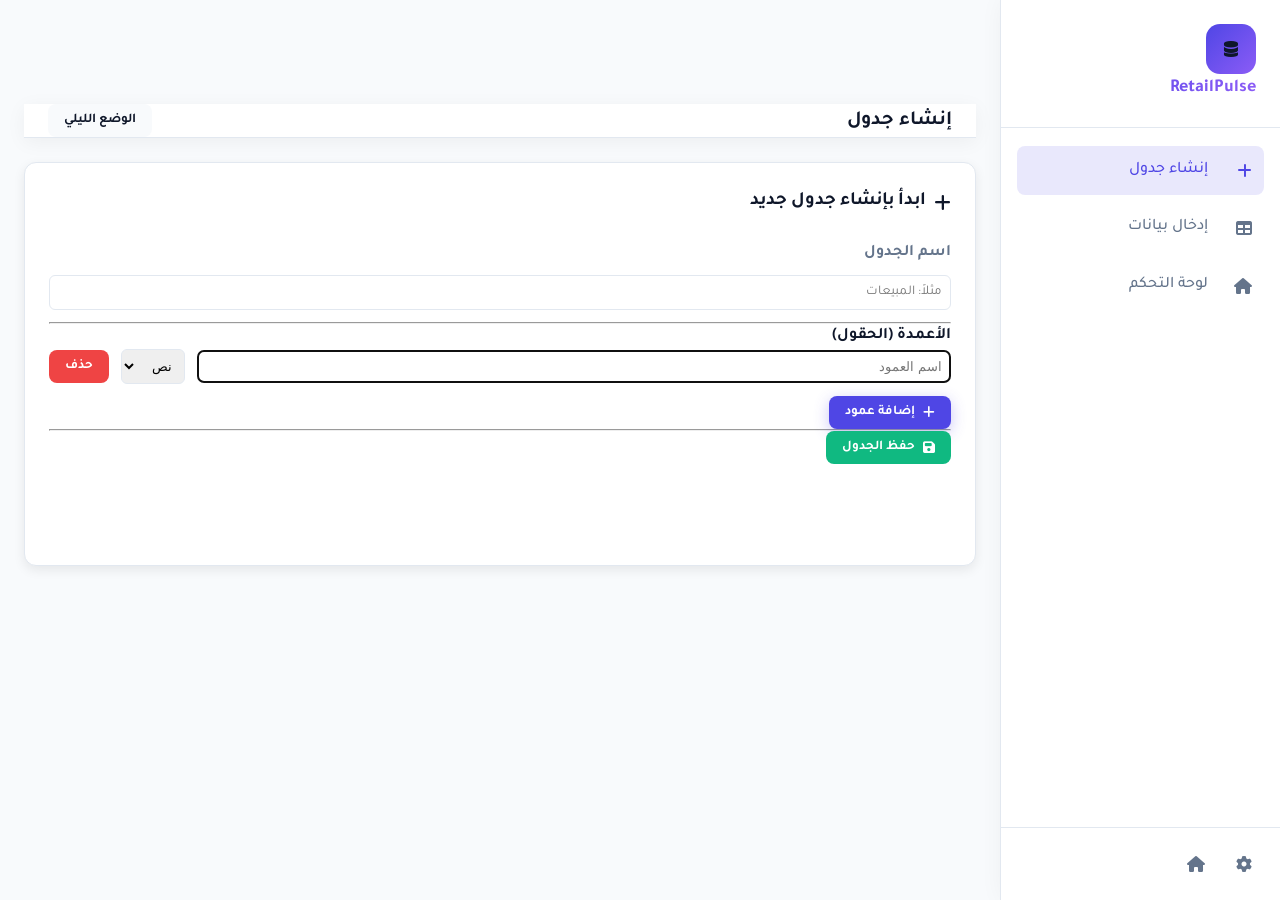
==== db.html @ 00a9494a "Load database page styles after shared theme styles" ====
<!DOCTYPE html>
<html lang="ar" dir="rtl">
<head>
  <meta charset="UTF-8">
  <meta name="viewport" content="width=device-width, initial-scale=1.0">
  <title>قاعدة بيانات RetailPulse</title>

  <!-- Google Fonts -->
  <link rel="preconnect" href="https://fonts.googleapis.com">
  <link rel="preconnect" href="https://fonts.gstatic.com" crossorigin>
  <link href="https://fonts.googleapis.com/css2?family=Tajawal:wght@300;500;700&display=swap" rel="stylesheet">

  <!-- FontAwesome -->
  <link rel="stylesheet" href="https://cdnjs.cloudflare.com/ajax/libs/font-awesome/6.5.1/css/all.min.css">

  <!-- CSS -->
  <link rel="stylesheet" href="style.css">
  <link rel="stylesheet" href="db.css">
</head>
<body class="light-mode">

  <!-- Sidebar -->
  <aside class="sidebar">
    <div class="sidebar-header">
      <div class="brand-logo"><i class="fas fa-database"></i></div>
      <h1 class="brand-title">RetailPulse</h1>
    </div>

    <nav class="sidebar-nav">
      <ul class="nav-list">
        <li class="nav-item active"><a href="#create-table" class="nav-link" data-target="create-table"><i class="fas fa-plus"></i> إنشاء جدول</a></li>
        <li class="nav-item"><a href="#manage-data" class="nav-link" data-target="manage-data"><i class="fas fa-table"></i> إدخال بيانات</a></li>
        <li class="nav-item"><a href="index.html" class="nav-link"><i class="fas fa-home"></i> لوحة التحكم</a></li>
      </ul>
    </nav>

    <div class="sidebar-footer">
      <div class="quick-links">
        <a href="#" class="quick-link" title="الإعدادات"><i class="fas fa-cog"></i></a>
        <a href="index.html" class="quick-link" title="عودة للوحة التحكم"><i class="fas fa-home"></i></a>
      </div>
    </div>
  </aside>

  <!-- Main Content -->
  <main class="main-content">

    <header class="top-header">
      <div class="header-left"><h2 class="page-title" id="pageTitle">إنشاء جدول</h2></div>
      <button type="button" id="dbThemeToggle" class="btn btn-secondary" aria-pressed="false">الوضع الليلي</button>
    </header>

    <div class="content-container">

      <!-- 1. إنشاء جدول -->
      <section id="create-table" class="active-section">
        <div class="card">
          <div class="card-header"><h3><i class="fas fa-plus"></i> ابدأ بإنشاء جدول جديد</h3></div>
          <div class="card-body">

            <div class="form-group">
              <label for="newTableName">اسم الجدول</label>
              <input type="text" id="newTableName" placeholder="مثلاً: المبيعات" required>
            </div>

            <hr>

            <h4>الأعمدة (الحقول)</h4>
            <div id="columnsContainer"></div>
            <button class="btn btn-primary add-column" id="addColumnBtn"><i class="fas fa-plus"></i> إضافة عمود</button>

            <hr>

            <button class="btn btn-success" id="saveTableBtn"><i class="fas fa-save"></i> حفظ الجدول</button>
          </div>
        </div>
      </section>

      <!-- 2. إدخال بيانات -->
      <section id="manage-data" class="hidden-section">
        <div class="card">
          <div class="card-header"><h3>إدخال بيانات في جدولك</h3></div>
          <div class="card-body">

            <div class="form-group">
              <label for="selectTable">اختر الجدول</label>
              <select id="selectTable"></select>
            </div>

            <div id="dataTableContainer" class="table-responsive"></div>
            <button class="btn btn-primary" id="addRowBtn"><i class="fas fa-plus"></i> إضافة صف</button>
          </div>
        </div>
      </section>

    </div>
  </main>

  <!-- Toast -->
  <div class="toast-container" id="toastContainer"></div>

  <!-- JS -->
  <script src="db.js"></script>
  <script src="builder.js"></script>
</body>
</html>
---- style.css ----
/* =========================================
   RETAILPULSE - GLOBAL STYLES
   Modern, Responsive, RTL-Optimized Design
   ========================================= */

/* CSS Variables for Dark/Light Theme */
:root {
    /* Light Theme Colors */
    --primary-color: #4F46E5;       /* Professional Blue */
    --success-color: #10B981;       /* Growth Green */
    --warning-color: #F59E0B;       /* Highlight Orange */
    --error-color: #EF4444;
    
    --bg-body-light: #F8FAFC;
    --header-bg-light: #FFFFFF;
    --sidebar-bg-light: #FFFFFF;
    --card-bg-light: #FFFFFF;
    --text-primary-light: #0F172A;
    --text-secondary-light: #64748B;
    --border-light: #E2E8F0;
    
    /* Dark Theme Colors */
    --bg-body-dark: #0F172A;
    --header-bg-dark: #1E293B;
    --sidebar-bg-dark: #1E293B;
    --card-bg-dark: #1E293B;
    --text-primary-dark: #F8FAFC;
    --text-secondary-dark: #94A3B8;
    --border-dark: #334155;
    
    /* Transitions */
    --transition-fast: 0.2s ease-in-out;
    --transition-normal: 0.3s ease-in-out;
}

/* Apply Dark Theme Classes */
body.dark-mode {
    --bg-body-light: var(--bg-body-dark);
    --header-bg-light: var(--header-bg-dark);
    --sidebar-bg-light: var(--sidebar-bg-dark);
    --card-bg-light: var(--card-bg-dark);
    --text-primary-light: var(--text-primary-dark);
    --text-secondary-light: var(--text-secondary-dark);
    --border-light: var(--border-dark);
}

/* =========================================
   GENERAL TYPOGRAPHY & RESET
   ========================================= */
* {
    margin: 0;
    padding: 0;
    box-sizing: border-box;
}

html {
    font-size: 16px;
}

body {
    font-family: 'Tajawal', -apple-system, BlinkMacSystemFont, 'Segoe UI', Tahoma, Geneva, Verdana, sans-serif;
    background-color: var(--bg-body-light);
    color: var(--text-primary-light);
    line-height: 1.6;
    transition: background-color var(--transition-fast), color var(--transition-normal);
    overflow-x: hidden;
    -webkit-font-smoothing: antialiased;
}

html[dir="rtl"] {
    direction: rtl;
    text-align: right;
}

/* =========================================
   LAYOUT STRUCTURE
   ========================================= */
body {
    display: grid;
    grid-template-columns: 280px 1fr;
    grid-template-rows: 80px 1fr;
    grid-template-areas: 
        "sidebar header"
        "sidebar content";
}

/* =========================================
   SIDEBAR NAVIGATION (RIGHT SIDE - RTL)
   ========================================= */
.sidebar {
    grid-area: sidebar;
    background-color: var(--sidebar-bg-light);
    border-left: 1px solid var(--border-light);
    display: flex;
    flex-direction: column;
    height: 100vh;
    position: sticky;
    top: 0;
    z-index: 100;
    box-shadow: 4px 0 25px rgba(0, 0, 0, 0.06);
    transition: all var(--transition-normal);
}

.sidebar-header {
    padding: 24px 20px;
    border-bottom: 1px solid var(--border-light);
}

.brand-logo {
    width: 50px;
    height: 50px;
    background: linear-gradient(135deg, var(--primary-color), #8B5CF6);
    border-radius: 14px;
    display: flex;
    align-items: center;
    justify-content: center;
    margin-left: auto; /* Move icon to left side of header (right in RTL) */
}

.brand-logo .brand-icon {
    color: white;
    font-size: 24px;
}

.brand-title {
    font-size: 18px;
    font-weight: 700;
    margin-left: 16px; /* Space after icon in RTL */
    background: linear-gradient(90deg, var(--primary-color), #8B5CF6);
    -webkit-background-clip: text;
    -webkit-text-fill-color: transparent;
    background-clip: text;
}

/* Navigation Menu */
.sidebar-nav {
    flex: 1;
    padding: 16px 12px;
}

.nav-list {
    list-style: none;
    display: flex;
    flex-direction: column;
    gap: 4px;
}

.nav-item {
    margin: 2px 0;
}

.nav-link {
    display: flex;
    align-items: center;
    padding: 14px 16px;
    color: var(--text-secondary-light);
    text-decoration: none;
    border-radius: 12px;
    transition: all var(--transition-fast);
    font-weight: 500;
    justify-content: flex-start; /* Align icon on right */
}

.nav-link:hover {
    background-color: rgba(79, 70, 229, 0.08);
    color: var(--primary-color);
}

.nav-item.active .nav-link {
    background-color: rgba(79, 70, 229, 0.12);
    color: var(--primary-color);
}

.nav-link i {
    width: 24px;
    font-size: 16px;
    margin-left: 12px; /* Space between icon and text */
}

/* Sidebar Footer with Quick Links */
.sidebar-footer {
    padding: 16px;
    border-top: 1px solid var(--border-light);
}

.quick-links {
    display: flex;
    gap: 8px;
    justify-content: flex-start;
}

.quick-link {
    width: 40px;
    height: 40px;
    border-radius: 10px;
    background-color: var(--bg-body-light);
    color: var(--text-secondary-light);
    text-decoration: none;
    display: flex;
    align-items: center;
    justify-content: center;
    transition: all var(--transition-fast);
}

.quick-link:hover {
    background-color: rgba(79, 70, 229, 0.1);
    color: var(--primary-color);
    transform: translateY(-3px);
}

/* =========================================
   TOP HEADER
   ========================================= */
.top-header {
    grid-area: header;
    background-color: var(--header-bg-light);
    padding: 0 24px;
    display: flex;
    align-items: center;
    justify-content: space-between;
    border-bottom: 1px solid var(--border-light);
    position: sticky;
    top: 0;
    z-index: 99;
    box-shadow: 0 4px 20px rgba(0, 0, 0, 0.05);
}

.header-left {
    display: flex;
    align-items: center;
    gap: 16px;
}

.back-button {
    width: 40px;
    height: 40px;
    border-radius: 12px;
    background-color: var(--bg-body-light);
    color: var(--text-secondary-light);
    border: none;
    display: flex;
    align-items: center;
    justify-content: center;
    cursor: pointer;
    transition: all var(--transition-fast);
}

.back-button:hover {
    background-color: rgba(79, 70, 229, 0.1);
    color: var(--primary-color);
    transform: translateX(-4px); /* Move left in RTL */
}

.page-title {
    font-size: 20px;
    font-weight: 700;
    color: var(--text-primary-light);
}

.header-actions {
    display: flex;
    align-items: center;
    gap: 12px;
}

/* Theme Toggle Button */
.theme-toggle {
    width: 44px;
    height: 44px;
    border-radius: 14px;
    background-color: var(--bg-body-light);
    color: var(--text-secondary-light);
    border: none;
    cursor: pointer;
    display: flex;
    align-items: center;
    justify-content: center;
    transition: all var(--transition-fast);
}

.theme-toggle:hover {
    background-color: rgba(79, 70, 229, 0.1);
    color: var(--primary-color);
    transform: scale(1.05);
}

/* Upload Data Button */
.btn {
    display: inline-flex;
    align-items: center;
    gap: 8px;
    padding: 10px 20px;
    border-radius: 12px;
    font-weight: 600;
    font-family: inherit;
    cursor: pointer;
    border: none;
    transition: all var(--transition-fast);
    text-decoration: none;
}

.btn-primary {
    background-color: var(--primary-color);
    color: white;
    box-shadow: 0 4px 15px rgba(79, 70, 229, 0.3);
}

.btn-primary:hover {
    background-color: #4338CA;
    transform: translateY(-2px);
    box-shadow: 0 6px 20px rgba(79, 70, 229, 0.4);
}

.btn-secondary {
    background-color: var(--bg-body-light);
    color: var(--text-primary-light);
    border: 1px solid var(--border-light);
}

.btn-secondary:hover {
    background-color: rgba(79, 70, 229, 0.08);
}

/* User Profile Dropdown */
.user-profile {
    display: flex;
    align-items: center;
    gap: 12px;
    padding: 8px 14px;
    border-radius: 50px;
    cursor: pointer;
    transition: background-color var(--transition-fast);
}

.user-profile:hover {
    background-color: var(--bg-body-light);
}

.user-avatar {
    width: 36px;
    height: 36px;
    border-radius: 50%;
    border: 2px solid white;
    transition: transform var(--transition-fast);
}

.user-profile:hover .user-avatar {
    transform: scale(1.1);
}

.user-name {
    font-size: 14px;
    font-weight: 600;
}

/* =========================================
   MAIN CONTENT AREA (CENTER)
   ========================================= */
.main-content {
    grid-area: content;
    padding: 24px;
    overflow-y: auto;
}

.content-container {
    max-width: 1400px;
    margin: 0 auto;
}

/* Dashboard Section */
.dashboard-section {
    animation: fadeIn 0.5s ease-out;
}

@keyframes fadeIn {
    from {
        opacity: 0;
        transform: translateY(20px);
    }
    to {
        opacity: 1;
        transform: translateY(0);
    }
}

/* =========================================
   KPI CARDS GRID (4 CARDS)
   ========================================= */
.kpi-grid {
    display: grid;
    grid-template-columns: repeat(4, 1fr);
    gap: 24px;
    margin-bottom: 32px;
}

@supports (grid-template-columns: max-content) {
    @media (min-width: 1200px) and (max-width: 1400px) {
        .kpi-grid {
            grid-template-columns: repeat(3, 1fr);
        }
    }
    
    @media (min-width: 992px) and (max-width: 1199px) {
        .kpi-grid {
            grid-template-columns: repeat(2, 1fr);
        }
    }
}

/* KPI Card */
.kpi-card {
    background-color: var(--card-bg-light);
    border-radius: 18px;
    padding: 24px;
    box-shadow: 0 4px 20px rgba(0, 0, 0, 0.05);
    border: 1px solid var(--border-light);
    display: flex;
    align-items: flex-start;
    gap: 16px;
    transition: all var(--transition-normal);
}

.kpi-card:hover {
    transform: translateY(-4px);
    box-shadow: 0 8px 30px rgba(79, 70, 229, 0.15);
    border-color: rgba(79, 70, 229, 0.2);
}

.kpi-icon {
    width: 54px;
    height: 54px;
    border-radius: 14px;
    display: flex;
    align-items: center;
    justify-content: center;
    flex-shrink: 0;
}

.trends-up .kpi-icon {
    background: linear-gradient(135deg, #10B981, #059669);
}

.trends-neutral .kpi-icon {
    background: linear-gradient(135deg, #F59E0B, #D97706);
}

.kpi-icon i {
    color: white;
    font-size: 24px;
}

.kpi-content {
    flex: 1;
}

.kpi-title {
    font-size: 14px;
    font-weight: 600;
    color: var(--text-secondary-light);
    margin-bottom: 8px;
}

.kpi-value {
    font-size: 28px;
    font-weight: 700;
    color: var(--text-primary-light);
    margin-bottom: 12px;
}

.kpi-text-small {
    font-size: 16px !important;
}

/* KPI Trend Badge & Period */
.kpi-trend {
    display: flex;
    align-items: center;
    gap: 8px;
    font-size: 13px;
}

.trend-badge {
    padding: 4px 10px;
    border-radius: 8px;
    font-weight: 600;
    font-size: 12px;
}

.trend-badge.positive {
    background-color: rgba(16, 185, 129, 0.1);
    color: #10B981;
}

.trend-badge.negative {
    background-color: rgba(239, 68, 68, 0.1);
    color: #EF4444;
}

.trend-period {
    color: var(--text-secondary-light);
}

.kpi-sales-info {
    display: flex;
    align-items: center;
    gap: 8px;
    font-size: 13px;
    color: var(--text-secondary-light);
    margin-top: 6px;
}

.sales-icon {
    color: #F59E0B;
}

/* =========================================
   CHARTS SECTION & SMART INSIGHTS
   ========================================= */
.charts-section {
    display: grid;
    grid-template-columns: 2fr 1fr;
    gap: 24px;
    margin-bottom: 32px;
}

@supports (grid-template-columns: max-content) {
    @media (min-width: 992px) and (max-width: 1400px) {
        .charts-section {
            grid-template-columns: repeat(3, 1fr);
        }
    }
    
    .charts-section {
        grid-template-columns: 1fr;
    }
}

/* Card Component */
.card {
    background-color: var(--card-bg-light);
    border-radius: 18px;
    padding: 24px;
    box-shadow: 0 4px 20px rgba(0, 0, 0, 0.05);
    border: 1px solid var(--border-light);
    transition: all var(--transition-normal);
}

.card:hover {
    transform: translateY(-3px);
    box-shadow: 0 8px 25px rgba(79, 70, 229, 0.1);
}

/* Card Header */
.card-header {
    display: flex;
    align-items: center;
    justify-content: space-between;
    margin-bottom: 24px;
}

.card-title {
    font-size: 18px;
    font-weight: 700;
    color: var(--text-primary-light);
    display: flex;
    align-items: center;
    gap: 8px;
}

.chart-controls {
    display: flex;
    gap: 6px;
    background-color: var(--bg-body-light);
    padding: 4px;
    border-radius: 10px;
}

.filter-btn {
    padding: 6px 14px;
    border-radius: 8px;
    font-size: 13px;
    font-weight: 500;
    background-color: transparent;
    color: var(--text-secondary-light);
    border: none;
    cursor: pointer;
    transition: all var(--transition-fast);
}

.filter-btn:hover {
    color: var(--primary-color);
}

.filter-btn.active {
    background-color: var(--primary-color);
    color: white;
}

.card-body {
    position: relative;
    height: 300px; /* Adjust chart height */
}

/* Smart Insights Card */
.smart-insights-card {
    overflow-y: auto;
    max-height: 400px;
}

.insights-header {
    display: flex;
    align-items: center;
    justify-content: space-between;
    margin-bottom: 20px;
}

.glow-icon {
    color: #F59E0B;
    filter: drop-shadow(0 0 10px rgba(245, 158, 11, 0.3));
}

/* Insight Cards */
.insight-card {
    background-color: var(--card-bg-light);
    border-radius: 14px;
    padding: 20px;
    margin-bottom: 16px;
    border: 1px solid var(--border-light);
    display: flex;
    align-items: flex-start;
    gap: 16px;
    transition: all var(--transition-fast);
}

.insight-card:hover {
    border-color: rgba(79, 70, 229, 0.3);
    transform: translateX(-4px); /* Move right in RTL */
}

.insight-icon {
    display: flex;
    align-items: center;
    gap: 8px;
}

.priority-dot {
    width: 10px;
    height: 10px;
    border-radius: 50%;
    position: absolute;
    top: 24px;
    right: 16px; /* RTL positioning */
}

.priority-high .priority-dot {
    background-color: #EF4444;
    box-shadow: 0 0 8px rgba(239, 68, 68, 0.5);
}

.priority-medium .priority-dot {
    background-color: #F59E0B;
    box-shadow: 0 0 8px rgba(245, 158, 11, 0.5);
}

.insight-icon i {
    color: var(--primary-color);
    font-size: 20px;
}

.insight-body {
    flex: 1;
}

.insight-title {
    font-size: 15px;
    font-weight: 600;
    color: var(--text-primary-light);
    margin-bottom: 6px;
}

.insight-description {
    font-size: 14px;
    color: var(--text-secondary-light);
    line-height: 1.5;
}

.insight-actions {
    display: flex;
    gap: 8px;
    margin-top: 8px;
}

.insight-action {
    padding: 6px 14px;
    border-radius: 8px;
    font-size: 13px;
    font-weight: 500;
    text-decoration: none;
    cursor: pointer;
    transition: all var(--transition-fast);
}

.insight-action.btn-secondary {
    background-color: var(--bg-body-light);
    color: var(--text-primary-light);
    border: 1px solid var(--border-light);
}

.insight-action.btn-secondary:hover {
    background-color: rgba(79, 70, 229, 0.1);
}

.insight-action.btn-primary {
    background-color: var(--primary-color);
    color: white;
}

.insight-action.btn-primary:hover {
    background-color: #4338CA;
}

/* =========================================
   UPLOAD MODAL (FILE SELECTOR DIALOG)
   ========================================= */
.modal-overlay {
    position: fixed;
    top: 0;
    left: 0; /* Adjust for RTL */
    width: 100%;
    height: 100%;
    background-color: rgba(0, 0, 0, 0.5);
    display: none;
    align-items: center;
    justify-content: center;
    z-index: 1000;
    backdrop-filter: blur(4px);
    opacity: 0;
    transition: opacity var(--transition-normal);
}

.modal-overlay.active {
    display: flex;
    opacity: 1;
}

.modal-content {
    background-color: var(--card-bg-light);
    border-radius: 20px;
    padding: 32px;
    max-width: 500px;
    width: 90%;
    box-shadow: 0 20px 60px rgba(0, 0, 0, 0.3);
    transform: scale(0.9);
    transition: transform var(--transition-normal);
}

.modal-overlay.active .modal-content {
    transform: scale(1);
}

.modal-header {
    display: flex;
    align-items: center;
    justify-content: space-between;
    margin-bottom: 24px;
}

.modal-title {
    font-size: 20px;
    font-weight: 700;
    color: var(--text-primary-light);
}

/* Close Modal Button */
.close-modal {
    width: 36px;
    height: 36px;
    border-radius: 10px;
    background-color: var(--bg-body-light);
    color: var(--text-secondary-light);
    border: none;
    cursor: pointer;
    display: flex;
    align-items: center;
    justify-content: center;
    transition: all var(--transition-fast);
}

.close-modal:hover {
    background-color: rgba(79, 70, 229, 0.1);
    color: var(--primary-color);
}

/* Upload Progress Bar */
.upload-progress {
    display: none;
    margin-top: 16px;
}

.upload-progress.active {
    display: block;
}

.progress-bar {
    width: 100%;
    height: 8px;
    background-color: var(--bg-body-light);
    border-radius: 4px;
    overflow: hidden;
    margin-bottom: 8px;
}

.progress-fill {
    height: 100%;
    background: linear-gradient(90deg, var(--primary-color), #8B5CF6);
    width: 0%;
    transition: width 0.3s ease-in-out;
}

/* =========================================
   DRAG AND DROP AREA
   ========================================= */
.drag-drop-area {
    border: 2px dashed var(--border-light);
    border-radius: 14px;
    padding: 32px 24px;
    text-align: center;
    cursor: pointer;
    transition: all var(--transition-fast);
    margin-bottom: 16px;
}

.drag-drop-area:hover {
    border-color: var(--primary-color);
    background-color: rgba(79, 70, 229, 0.04);
}

.upload-icon {
    color: var(--primary-color);
    margin-bottom: 16px;
    transition: transform var(--transition-fast);
}

.drag-drop-area:hover .upload-icon {
    transform: scale(1.1);
}

/* =========================================
   SUPPORTED FORMATS
   ========================================= */
.supported-formats {
    display: flex;
    align-items: center;
    justify-content: center;
    gap: 20px;
    padding: 16px;
    background-color: var(--bg-body-light);
    border-radius: 12px;
}

.supported-formats i {
    width: 28px;
    height: 24px;
    color: var(--text-secondary-light);
}

.supported-formats span {
    font-size: 13px;
    color: var(--text-secondary-light);
}

/* =========================================
   TOAST NOTIFICATION CONTAINER
   ========================================= */
.toast-container {
    position: fixed;
    bottom: 24px;
    left: 50%; /* Center in RTL */
    transform: translateX(-50%);
    z-index: 9999;
    display: flex;
    flex-direction: column;
    gap: 12px;
}

.toast {
    background-color: var(--card-bg-light);
    padding: 16px 24px;
    border-radius: 12px;
    box-shadow: 0 10px 30px rgba(0, 0, 0, 0.2);
    border-right: 4px solid var(--primary-color); /* Show on left side in RTL */
    min-width: 300px;
    max-width: 420px;
    display: flex;
    align-items: center;
    gap: 12px;
    animation: slideUp 0.3s ease-out;
}

@keyframes slideUp {
    from {
        opacity: 0;
        transform: translateY(20px);
    }
    to {
        opacity: 1;
        transform: translateY(0);
    }
}

.toast-success {
    border-right-color: #10B981;
}

.toast-error {
    border-right-color: #EF4444;
}

/* =========================================
   RESPONSIVE BREAKPOINTS
   ========================================= */

/* Mobile Devices (< 992px) */
@media (max-width: 991px) {
    body {
        grid-template-columns: 1fr;
    }
    
    .sidebar {
        position: fixed;
        top: auto;
        bottom: 0;
        left: 0;
        width: 100%;
        transform: translateX(-100%); /* Hidden on mobile */
        z-index: 200;
    }
    
    .sidebar.active {
        transform: translateX(0); /* Slide in from right */
    }
    
    .main-content {
        padding: 16px;
        margin-bottom: 70px; /* Make space for sticky header */
    }
    
    /* Mobile Menu Toggle (Add this later) */
    .mobile-menu-toggle {
        display: flex;
        background-color: var(--header-bg-light);
        border: none;
        gap: 8px;
        align-items: center;
        justify-content: center;
        padding: 12px;
        width: 100%;
    }

    .kpi-grid {
        grid-template-columns: 1fr;
    }
    
    .charts-section {
        grid-template-columns: 1fr;
    }
}

/* Tablet Devices (Min-width: 492px, Max-width: 575px) */
@media (min-width: 480px) and (max-width: 767px) {
    .kpi-grid {
        grid-template-columns: repeat(2, 1fr);
    }
}

/* Dark Mode Specific Adjustments */
body.dark-mode .toast-success {
    border-right-color: #34D399;
}
---- db.css ----
/* -------- Layout for DB page -------- */
body{font-family:'Tajawal',sans-serif;color:#0F172A;background:#F8FAFC;margin:0;padding:0;display:grid;grid-template-columns:280px 1fr;grid-template-rows:80px 1fr;}

/* Sidebar */
.sidebar{grid-area:sidebar;background:#FFF;border-left:1px solid #E2E8F0;display:flex;flex-direction:column;height:100vh;position:sticky;top:0;}
.sidebar-header{padding:24px;background:#FFF;border-bottom:1px solid #E2E8F0;}
.sidebar-nav{flex:1;padding:16px;}
.nav-list{list-style:none;display:flex;flex-direction:column;gap:4px;}
.nav-item.active .nav-link{background:rgba(79,70,229,.12);color:#4F46E5;}
.nav-link{display:flex;align-items:center;padding:12px;border-radius:8px;color:#64748B;text-decoration:none;gap:8px;}
.nav-link:hover{background:rgba(79,70,229,.08);color:#4F46E5;}
.sidebar-footer{padding:16px;border-top:1px solid #E2E8F0;display:flex;gap:8px;}
.quick-links{display:flex;gap:8px;}
.quick-link{width:40px;height:40px;border-radius:10px;background:#FFF;color:#64748B;display:flex;align-items:center;justify-content:center;border:none;cursor:pointer;transition:transform .2s,background .2s};
.quick-link:hover{background:rgba(79,70,229,.1);color:#4F46E5;transform:scale(1.1)}

/* Main content */
.main-content{grid-area:content;padding:24px;overflow-y:auto;}
.top-header{display:flex;justify-content:space-between;align-items:center;padding:0 24px;border-bottom:1px solid #E2E8F0;margin-bottom:24px}
.page-title{font-size:20px;font-weight:700;color:#0F172A;}

/* Sections */
.active-section{display:block;}
.hidden-section{display:none;}

/* Card */
.card{background:#FFF;padding:24px;border-radius:12px;box-shadow:0 4px 12px rgba(0,0,0,.08);margin-bottom:24px;}
.card-header h3{margin:0;display:flex;align-items:center;gap:8px;font-weight:600}
.card-body{margin-top:16px;}

/* Forms */
.form-group{display:flex;flex-direction:column;gap:8px;margin-bottom:12px}
.form-group label{font-weight:600;color:#64748B;}
.form-group input{padding:8px;border:1px solid #E2E8F0;border-radius:6px;font-family:'Tajawal',sans-serif;}
.form-group select{padding:8px;border:1px solid #E2E8F0;border-radius:6px;font-family:'Tajawal',sans-serif;}

/* Buttons */
.btn{display:inline-flex;align-items:center;gap:8px;padding:8px 16px;border-radius:8px;border:none;cursor:pointer;font-weight:600;transition:background .2s,transform .2s}
.btn-primary{background:#4F46E5;color:#FFF;}
.btn-primary:hover{background:#4338CA}
.btn-success{background:#10B981;color:#FFF;}
.btn-success:hover{background:#059669}
.btn-danger{background:#EF4444;color:#FFF;}
.btn-danger:hover{background:#dc2626}

/* Column rows */
.column-row{display:flex;align-items:center;gap:12px;margin-bottom:12px}
.column-name{flex:1;padding:8px;border:1px solid #E2E8F0;border-radius:6px;}
.column-type{padding:8px;border:1px solid #E2E8F0;border-radius:6px;}

/* Table */
.table-responsive{overflow-x:auto;}
.data-table{border-collapse:collapse;width:100%;}
.data-table th,.data-table td{padding:12px;border:1px solid #E2E8F0;text-align:right;}
.data-table th{background:#E6E6E6;font-weight:600;}

/* Toast */
.toast-container{position:fixed;bottom:20px;right:20px;display:flex;flex-direction:column;gap:8px;}
.toast{background:#FFF;padding:12px 16px;border-left:4px solid #4F46E5;box-shadow:0 4px 8px rgba(0,0,0,.1);}
.toast.success{border-left-color:#10B981}
.toast.error{border-left-color:#EF4444}
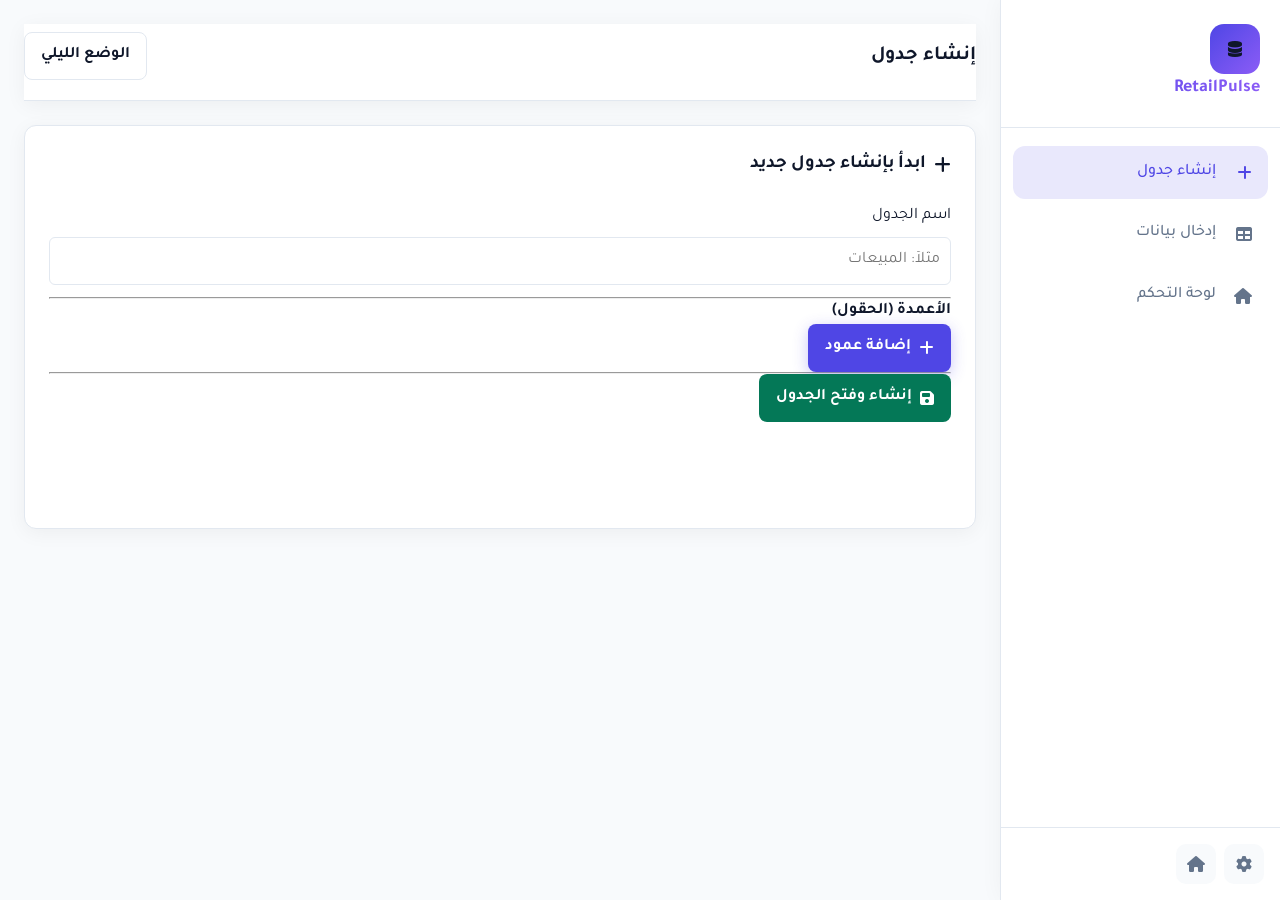
==== commit 7b172709: "Prepare database builder and spreadsheet-style editor layout" ====
--- a/db.html
+++ b/db.html
@@ -54,6 +54,7 @@
 
       <!-- 1. إنشاء جدول -->
       <section id="create-table" class="active-section">
+        <p id="activeNotice" class="helper-text" role="status"></p>
         <div class="card">
           <div class="card-header"><h3><i class="fas fa-plus"></i> ابدأ بإنشاء جدول جديد</h3></div>
           <div class="card-body">
@@ -71,24 +72,29 @@
 
             <hr>
 
-            <button class="btn btn-success" id="saveTableBtn"><i class="fas fa-save"></i> حفظ الجدول</button>
+            <button class="btn btn-success" id="saveTableBtn"><i class="fas fa-save"></i> إنشاء وفتح الجدول</button>
           </div>
         </div>
       </section>
 
-      <!-- 2. إدخال بيانات -->
+      <!-- 2. Interactive table editor -->
       <section id="manage-data" class="hidden-section">
         <div class="card">
-          <div class="card-header"><h3>إدخال بيانات في جدولك</h3></div>
+          <div class="card-header"><h3><i class="fas fa-table"></i> محرر الجداول</h3></div>
           <div class="card-body">
-
-            <div class="form-group">
-              <label for="selectTable">اختر الجدول</label>
-              <select id="selectTable"></select>
+            <div class="table-toolbar">
+              <div class="form-group">
+                <label for="selectTable">الجداول المحفوظة</label>
+                <select id="selectTable" aria-label="الجداول المحفوظة"></select>
+              </div>
+              <button type="button" class="btn btn-primary" id="openTableBtn">فتح الجدول</button>
+              <button type="button" class="btn btn-secondary" id="closeTableBtn">إغلاق الجدول</button>
+              <button type="button" class="btn btn-secondary" id="exportCsvBtn">تصدير CSV</button>
+              <button type="button" class="btn btn-secondary" id="exportJsonBtn">تصدير JSON</button>
             </div>
-
+            <div id="editorStatus" class="helper-text" role="status" aria-live="polite"></div>
+            <p class="helper-text">اضغط Enter للانتقال إلى الحقل التالي، وEnter في آخر حقل لحفظ الصف والبدء بصف جديد. اضغط على خلية محفوظة لتعديلها.</p>
             <div id="dataTableContainer" class="table-responsive"></div>
-            <button class="btn btn-primary" id="addRowBtn"><i class="fas fa-plus"></i> إضافة صف</button>
           </div>
         </div>
       </section>
--- a/db.css
+++ b/db.css
@@ -1,61 +1,55 @@
-/* -------- Layout for DB page -------- */
-body{font-family:'Tajawal',sans-serif;color:#0F172A;background:#F8FAFC;margin:0;padding:0;display:grid;grid-template-columns:280px 1fr;grid-template-rows:80px 1fr;}
-
-/* Sidebar */
-.sidebar{grid-area:sidebar;background:#FFF;border-left:1px solid #E2E8F0;display:flex;flex-direction:column;height:100vh;position:sticky;top:0;}
-.sidebar-header{padding:24px;background:#FFF;border-bottom:1px solid #E2E8F0;}
-.sidebar-nav{flex:1;padding:16px;}
-.nav-list{list-style:none;display:flex;flex-direction:column;gap:4px;}
-.nav-item.active .nav-link{background:rgba(79,70,229,.12);color:#4F46E5;}
-.nav-link{display:flex;align-items:center;padding:12px;border-radius:8px;color:#64748B;text-decoration:none;gap:8px;}
-.nav-link:hover{background:rgba(79,70,229,.08);color:#4F46E5;}
-.sidebar-footer{padding:16px;border-top:1px solid #E2E8F0;display:flex;gap:8px;}
-.quick-links{display:flex;gap:8px;}
-.quick-link{width:40px;height:40px;border-radius:10px;background:#FFF;color:#64748B;display:flex;align-items:center;justify-content:center;border:none;cursor:pointer;transition:transform .2s,background .2s};
-.quick-link:hover{background:rgba(79,70,229,.1);color:#4F46E5;transform:scale(1.1)}
-
-/* Main content */
-.main-content{grid-area:content;padding:24px;overflow-y:auto;}
-.top-header{display:flex;justify-content:space-between;align-items:center;padding:0 24px;border-bottom:1px solid #E2E8F0;margin-bottom:24px}
-.page-title{font-size:20px;font-weight:700;color:#0F172A;}
-
-/* Sections */
-.active-section{display:block;}
-.hidden-section{display:none;}
-
-/* Card */
-.card{background:#FFF;padding:24px;border-radius:12px;box-shadow:0 4px 12px rgba(0,0,0,.08);margin-bottom:24px;}
-.card-header h3{margin:0;display:flex;align-items:center;gap:8px;font-weight:600}
-.card-body{margin-top:16px;}
-
-/* Forms */
-.form-group{display:flex;flex-direction:column;gap:8px;margin-bottom:12px}
-.form-group label{font-weight:600;color:#64748B;}
-.form-group input{padding:8px;border:1px solid #E2E8F0;border-radius:6px;font-family:'Tajawal',sans-serif;}
-.form-group select{padding:8px;border:1px solid #E2E8F0;border-radius:6px;font-family:'Tajawal',sans-serif;}
-
-/* Buttons */
-.btn{display:inline-flex;align-items:center;gap:8px;padding:8px 16px;border-radius:8px;border:none;cursor:pointer;font-weight:600;transition:background .2s,transform .2s}
-.btn-primary{background:#4F46E5;color:#FFF;}
-.btn-primary:hover{background:#4338CA}
-.btn-success{background:#10B981;color:#FFF;}
-.btn-success:hover{background:#059669}
-.btn-danger{background:#EF4444;color:#FFF;}
-.btn-danger:hover{background:#dc2626}
-
-/* Column rows */
-.column-row{display:flex;align-items:center;gap:12px;margin-bottom:12px}
-.column-name{flex:1;padding:8px;border:1px solid #E2E8F0;border-radius:6px;}
-.column-type{padding:8px;border:1px solid #E2E8F0;border-radius:6px;}
-
-/* Table */
-.table-responsive{overflow-x:auto;}
-.data-table{border-collapse:collapse;width:100%;}
-.data-table th,.data-table td{padding:12px;border:1px solid #E2E8F0;text-align:right;}
-.data-table th{background:#E6E6E6;font-weight:600;}
-
-/* Toast */
-.toast-container{position:fixed;bottom:20px;right:20px;display:flex;flex-direction:column;gap:8px;}
-.toast{background:#FFF;padding:12px 16px;border-left:4px solid #4F46E5;box-shadow:0 4px 8px rgba(0,0,0,.1);}
-.toast.success{border-left-color:#10B981}
-.toast.error{border-left-color:#EF4444}
+/* Database page layout and theme: shared tokens from style.css */
+body {
+  display: grid;
+  grid-template-columns: 280px minmax(0, 1fr);
+  grid-template-rows: minmax(100vh, auto);
+  grid-template-areas: "sidebar content";
+  background: var(--bg-body-light);
+  color: var(--text-primary-light);
+}
+.sidebar { grid-area: sidebar; background: var(--sidebar-bg-light); border-left: 1px solid var(--border-light); min-height: 100vh; }
+.sidebar-header { background: var(--sidebar-bg-light); border-bottom: 1px solid var(--border-light); }
+.main-content { grid-area: content; min-width: 0; padding: 24px; }
+.top-header { display: flex; align-items: center; justify-content: space-between; gap: 16px; margin-bottom: 24px; padding: 8px 0 20px; border-bottom: 1px solid var(--border-light); }
+.page-title { color: var(--text-primary-light); }
+.active-section { display: block; }
+.hidden-section { display: none; }
+.card { background: var(--card-bg-light); padding: 24px; border: 1px solid var(--border-light); border-radius: 12px; margin-bottom: 24px; }
+.card-header h3 { display: flex; align-items: center; gap: 8px; margin: 0; }
+.card-body { margin-top: 16px; }
+.form-group { display: flex; flex-direction: column; gap: 8px; margin-bottom: 12px; color: var(--text-primary-light); }
+.form-group input, .form-group select, .column-name, .column-type {
+  background: var(--card-bg-light); color: var(--text-primary-light);
+  border: 1px solid var(--border-light); border-radius: 6px;
+  padding: 10px; font: inherit; min-width: 0;
+}
+.btn { display: inline-flex; align-items: center; justify-content: center; gap: 8px; padding: 10px 16px; border-radius: 8px; cursor: pointer; font: inherit; font-weight: 600; text-decoration: none; border: 1px solid transparent; }
+.btn-primary { background: #4F46E5; color: #fff; }
+.btn-success { background: #047857; color: #fff; }
+.btn-danger { background: #B91C1C; color: #fff; }
+.btn-secondary { background: var(--card-bg-light); border-color: var(--border-light); color: var(--text-primary-light); }
+.btn:disabled { opacity: .5; cursor: not-allowed; }
+.column-row { display: flex; align-items: center; gap: 12px; margin: 12px 0; flex-wrap: wrap; }
+.column-name { flex: 1; }
+.table-responsive { overflow-x: auto; }
+.data-table { border-collapse: collapse; width: 100%; }
+.data-table th, .data-table td { padding: 12px; border: 1px solid var(--border-light); text-align: right; }
+.data-table th { background: var(--bg-body-light); }
+.table-status { margin: 12px 0; color: var(--text-secondary-light); }
+.entry-form { margin-top: 18px; border-top: 1px solid var(--border-light); padding-top: 16px; display: flex; flex-wrap: wrap; gap: 10px; }
+.entry-form .form-group { flex: 1 1 180px; }
+.toast-container { position: fixed; right: 20px; bottom: 20px; z-index: 100; display: flex; flex-direction: column; gap: 8px; }
+.toast { padding: 12px 16px; background: var(--card-bg-light); color: var(--text-primary-light); border: 1px solid var(--border-light); border-right: 4px solid #4F46E5; border-radius: 8px; }
+.toast.success { border-right-color: #047857; }
+.toast.error { border-right-color: #B91C1C; }
+@media (max-width: 800px) {
+  body { display: block; }
+  .sidebar { position: static; width: 100%; min-height: auto; height: auto; }
+  .sidebar-header { padding: 12px 20px; }
+  .sidebar-nav { padding: 8px 12px; }
+  .nav-list { display: flex; flex-direction: row; flex-wrap: wrap; }
+  .sidebar-footer { display: none; }
+  .main-content { padding: 16px; }
+  .card { padding: 16px; }
+  .column-row { flex-wrap: wrap; }
+}
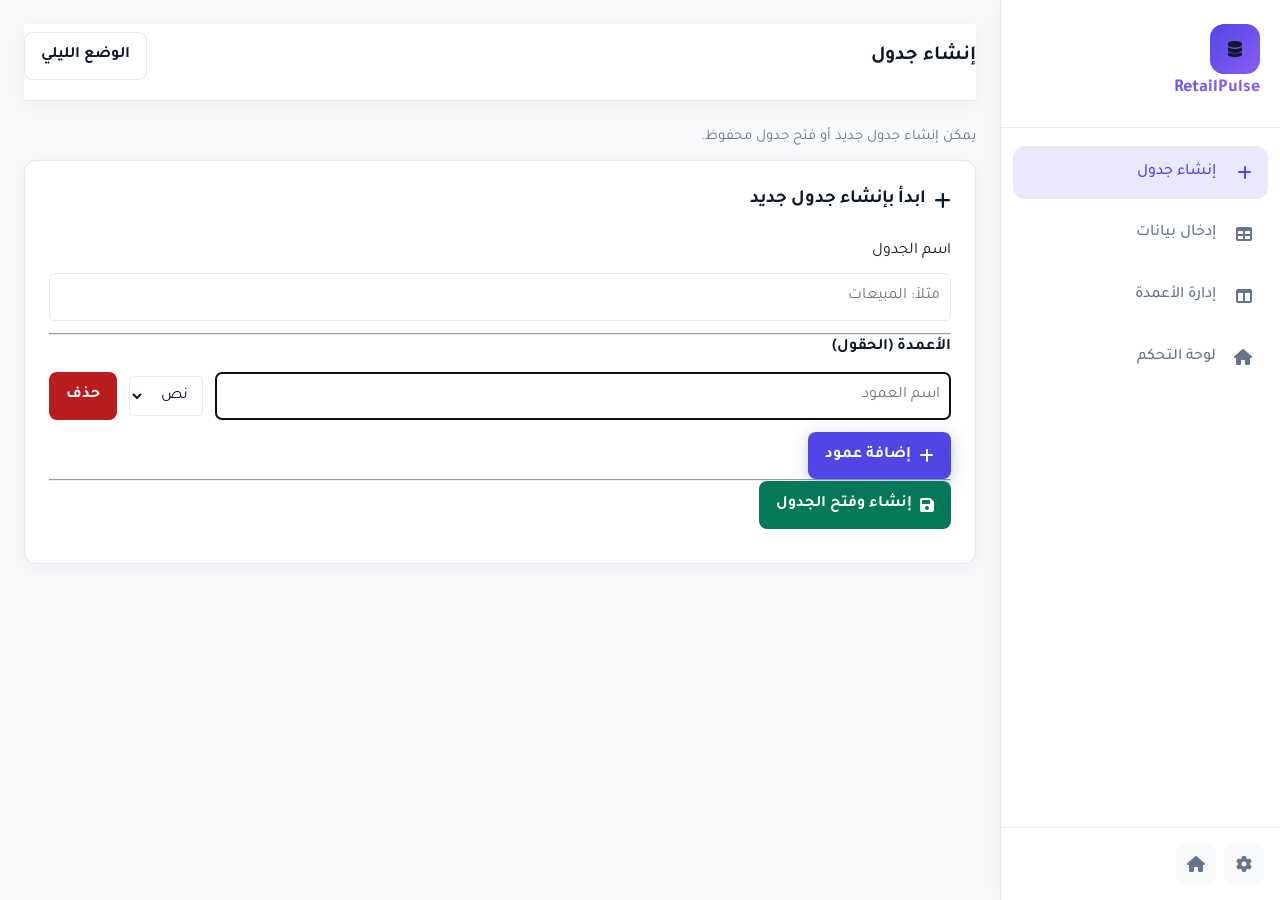
==== commit 576248cb: "Add active table column management and dropdown option fields" ====
--- a/db.html
+++ b/db.html
@@ -30,6 +30,7 @@
       <ul class="nav-list">
         <li class="nav-item active"><a href="#create-table" class="nav-link" data-target="create-table"><i class="fas fa-plus"></i> إنشاء جدول</a></li>
         <li class="nav-item"><a href="#manage-data" class="nav-link" data-target="manage-data"><i class="fas fa-table"></i> إدخال بيانات</a></li>
+        <li class="nav-item"><a href="#manage-columns" class="nav-link" data-target="manage-columns"><i class="fas fa-columns"></i> إدارة الأعمدة</a></li>
         <li class="nav-item"><a href="index.html" class="nav-link"><i class="fas fa-home"></i> لوحة التحكم</a></li>
       </ul>
     </nav>
@@ -88,6 +89,7 @@
                 <select id="selectTable" aria-label="الجداول المحفوظة"></select>
               </div>
               <button type="button" class="btn btn-primary" id="openTableBtn">فتح الجدول</button>
+              <button type="button" class="btn btn-secondary" id="schemaShortcutBtn"><i class="fas fa-columns"></i> إدارة الأعمدة</button>
               <button type="button" class="btn btn-secondary" id="closeTableBtn">إغلاق الجدول</button>
               <button type="button" class="btn btn-secondary" id="exportCsvBtn">تصدير CSV</button>
               <button type="button" class="btn btn-secondary" id="exportJsonBtn">تصدير JSON</button>
@@ -95,6 +97,43 @@
             <div id="editorStatus" class="helper-text" role="status" aria-live="polite"></div>
             <p class="helper-text">اضغط Enter للانتقال إلى الحقل التالي، وEnter في آخر حقل لحفظ الصف والبدء بصف جديد. اضغط على خلية محفوظة لتعديلها.</p>
             <div id="dataTableContainer" class="table-responsive"></div>
+          </div>
+        </div>
+
+      </section>
+
+      <!-- 3. Manage existing columns (active table only) -->
+      <section id="manage-columns" class="hidden-section">
+        <div class="card">
+          <div class="card-header"><h3><i class="fas fa-columns"></i> إدارة أعمدة الجدول: <span id="schemaTableName"></span></h3></div>
+          <div class="card-body">
+            <p class="helper-text">عدّل نوع أي عمود محفوظ ثم اضغط «حفظ أنواع الأعمدة». أنواع الحقول تنعكس مباشرة على الإدخال والتعديل. لا يمكن تغيير ID.</p>
+            <div id="schemaColumns" class="schema-columns"></div>
+            <button type="button" id="saveSchemaBtn" class="btn btn-success"><i class="fas fa-save"></i> حفظ أنواع الأعمدة</button>
+            <div id="schemaStatus" class="helper-text" role="status" aria-live="polite"></div>
+            <hr>
+            <h4>إضافة عمود إلى الجدول الحالي</h4>
+            <div class="column-row schema-new-row">
+              <label class="form-group">
+                <span>اسم العمود الجديد</span>
+                <input id="existingColumnName" maxlength="100" placeholder="مثال: حالة الطلب">
+              </label>
+              <label class="form-group">
+                <span>نوع الحقل</span>
+                <select id="existingColumnType">
+                  <option value="text">نص</option>
+                  <option value="number">رقم</option>
+                  <option value="date">تاريخ</option>
+                  <option value="select">قائمة منسدلة</option>
+                </select>
+              </label>
+            </div>
+            <label class="form-group options-group" id="existingColumnOptionsGroup" hidden>
+              <span>خيارات القائمة — خيار في كل سطر</span>
+              <textarea id="existingColumnOptions" rows="4" placeholder="جديد&#10;قيد التنفيذ&#10;مكتمل"></textarea>
+            </label>
+            <button type="button" id="addExistingColumnBtn" class="btn btn-primary"><i class="fas fa-plus"></i> إضافة العمود</button>
+            <p class="helper-text">العمود الجديد يظهر فورًا في الجدول، وتبقى خلايا السجلات السابقة فارغة دون حذف بياناتها.</p>
           </div>
         </div>
       </section>
--- a/db.css
+++ b/db.css
@@ -53,3 +53,29 @@
   .card { padding: 16px; }
   .column-row { flex-wrap: wrap; }
 }
+
+/* Spreadsheet editor */
+.table-toolbar { display:flex; align-items:end; flex-wrap:wrap; gap:10px; margin-bottom:16px; }
+.table-toolbar .form-group { min-width:200px; flex:1 1 220px; margin:0; }
+.table-toolbar button { min-height:42px; }
+.helper-text { margin:12px 0; color:var(--text-secondary-light); font-size:.93rem; }
+.editor-table { min-width:560px; table-layout:auto; }
+.editor-table th { white-space:nowrap; }
+.editor-table td { min-width:130px; max-width:340px; overflow-wrap:anywhere; vertical-align:middle; }
+.editor-table td.id-cell { min-width:65px; width:75px; font-weight:700; color:var(--text-secondary-light); }
+.editor-table td.editable-cell { cursor:text; }
+.editor-table td.editable-cell:hover { outline:2px solid var(--primary-color); outline-offset:-2px; }
+.editor-table td.editable-cell:focus-visible { outline:2px solid var(--primary-color); outline-offset:-2px; }
+.grid-input { display:block; width:100%; min-width:110px; min-height:40px; border:1px solid var(--border-light); border-radius:6px; padding:8px; color:var(--text-primary-light); background:var(--card-bg-light); font:inherit; }
+.grid-input:focus { outline:2px solid var(--primary-color); outline-offset:1px; }
+.new-row { background:var(--bg-body-light); }
+.new-row td { padding:6px; }
+.new-row td.id-cell { padding:12px; }
+#activeNotice:not(:empty) { margin-top:12px; }
+@media(max-width:800px) {
+  .table-toolbar { align-items:stretch; }
+  .table-toolbar .form-group { flex-basis:100%; }
+  .table-toolbar button { flex:1 1 auto; }
+  .table-responsive { max-width:100%; overflow-x:auto; }
+  .editor-table { min-width:540px; }
+}
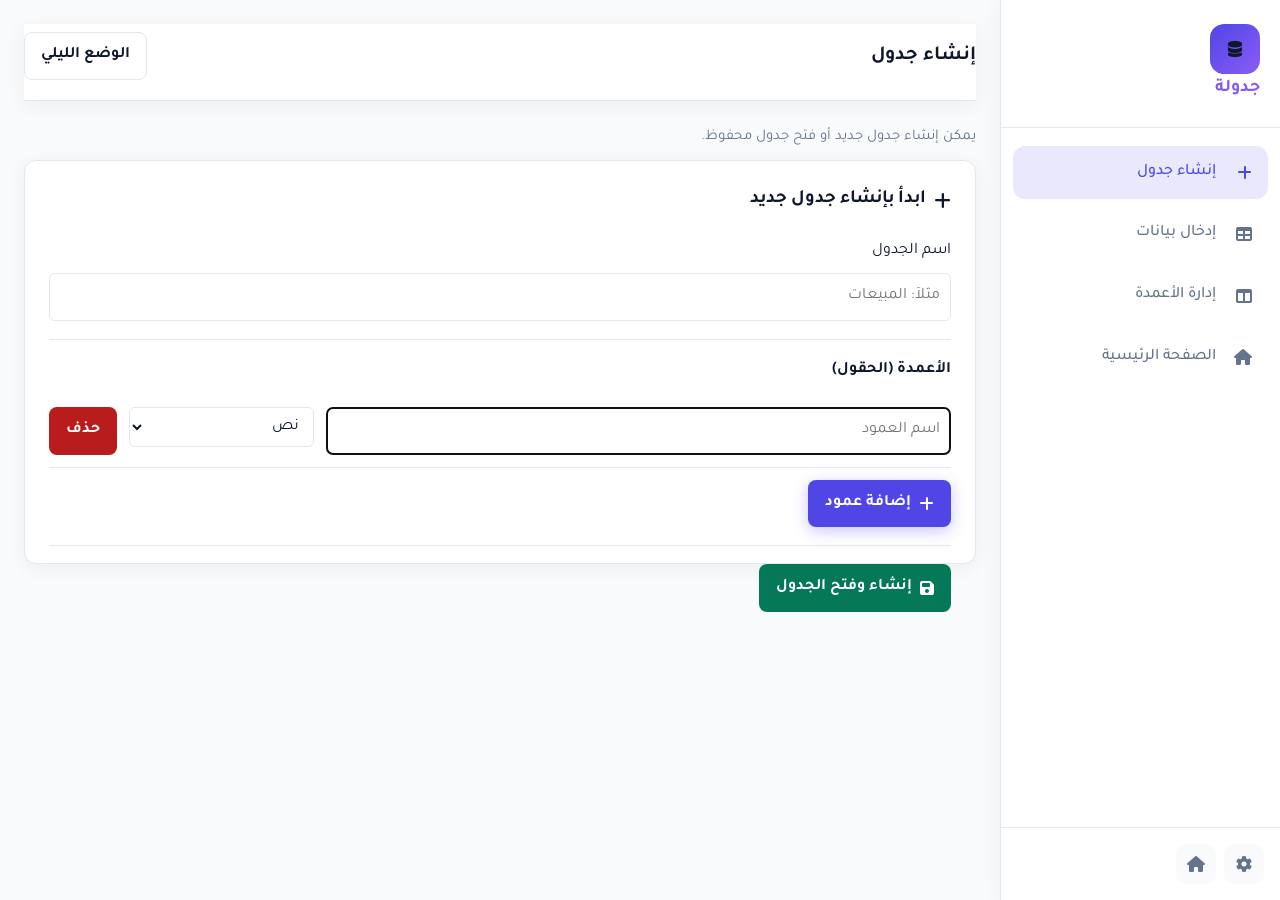
==== commit 549162c0: "Apply Jadwala brand and home navigation to table builder" ====
--- a/db.html
+++ b/db.html
@@ -3,7 +3,7 @@
 <head>
   <meta charset="UTF-8">
   <meta name="viewport" content="width=device-width, initial-scale=1.0">
-  <title>قاعدة بيانات RetailPulse</title>
+  <title>قاعدة بيانات جدولة</title>
 
   <!-- Google Fonts -->
   <link rel="preconnect" href="https://fonts.googleapis.com">
@@ -23,7 +23,7 @@
   <aside class="sidebar">
     <div class="sidebar-header">
       <div class="brand-logo"><i class="fas fa-database"></i></div>
-      <h1 class="brand-title">RetailPulse</h1>
+      <h1 class="brand-title">جدولة</h1>
     </div>
 
     <nav class="sidebar-nav">
@@ -31,14 +31,14 @@
         <li class="nav-item active"><a href="#create-table" class="nav-link" data-target="create-table"><i class="fas fa-plus"></i> إنشاء جدول</a></li>
         <li class="nav-item"><a href="#manage-data" class="nav-link" data-target="manage-data"><i class="fas fa-table"></i> إدخال بيانات</a></li>
         <li class="nav-item"><a href="#manage-columns" class="nav-link" data-target="manage-columns"><i class="fas fa-columns"></i> إدارة الأعمدة</a></li>
-        <li class="nav-item"><a href="index.html" class="nav-link"><i class="fas fa-home"></i> لوحة التحكم</a></li>
+        <li class="nav-item"><a href="index.html" class="nav-link"><i class="fas fa-home"></i> الصفحة الرئيسية</a></li>
       </ul>
     </nav>
 
     <div class="sidebar-footer">
       <div class="quick-links">
         <a href="#" class="quick-link" title="الإعدادات"><i class="fas fa-cog"></i></a>
-        <a href="index.html" class="quick-link" title="عودة للوحة التحكم"><i class="fas fa-home"></i></a>
+        <a href="index.html" class="quick-link" title="عودة لالصفحة الرئيسية"><i class="fas fa-home"></i></a>
       </div>
     </div>
   </aside>
--- a/db.css
+++ b/db.css
@@ -79,3 +79,44 @@
   .table-responsive { max-width:100%; overflow-x:auto; }
   .editor-table { min-width:540px; }
 }
+
+/* Editable column definitions and dropdown choices */
+.options-group[hidden], #existingColumnOptionsGroup[hidden] { display: none !important; }
+.definition-row { align-items: flex-start; border-bottom: 1px solid var(--border-light); padding: 12px 0; }
+.definition-row .column-name { flex: 1 1 190px; }
+.definition-row .column-type { flex: 0 1 185px; }
+.options-group { flex: 1 1 100%; width: 100%; }
+.column-options, #existingColumnOptions {
+  box-sizing: border-box;
+  width: 100%;
+  min-height: 82px;
+  resize: vertical;
+  padding: 10px;
+  border: 1px solid var(--border-light);
+  border-radius: 7px;
+  color: var(--text-primary-light);
+  background: var(--card-bg-light);
+  font: inherit;
+}
+.schema-columns { display: flex; flex-direction: column; gap: 12px; margin: 20px 0; }
+.schema-definition {
+  display: grid;
+  grid-template-columns: minmax(130px,1fr) minmax(140px,190px);
+  gap: 12px;
+  align-items: center;
+  padding: 14px;
+  border: 1px solid var(--border-light);
+  border-radius: 10px;
+  background: var(--bg-body-light);
+}
+.schema-definition .options-group { grid-column: 1 / -1; }
+.schema-name { font-weight: 700; overflow-wrap: anywhere; }
+.schema-new-row { gap: 16px; }
+.schema-new-row .form-group { flex: 1 1 180px; }
+.schema-new-row input, .schema-new-row select { width: 100%; }
+#manage-columns hr, #create-table hr { border: 0; border-top: 1px solid var(--border-light); margin: 18px 0; }
+@media(max-width: 600px) {
+  .schema-definition { grid-template-columns: 1fr; }
+  .schema-definition .options-group { grid-column: 1; }
+  .definition-row .column-type { flex: 1 1 130px; }
+}
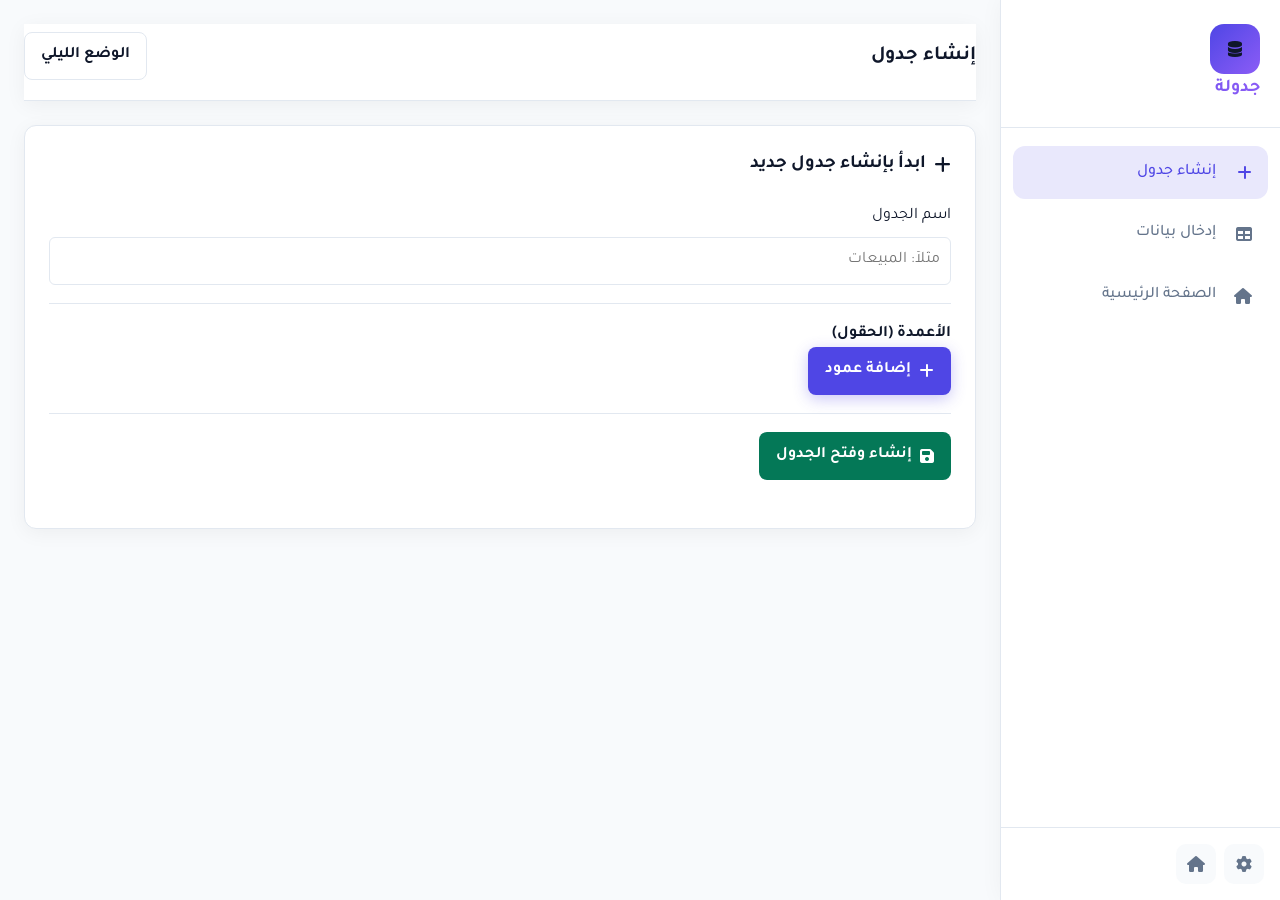
==== commit aac376a3: "Integrate column add and edit controls into data entry page" ====
--- a/db.html
+++ b/db.html
@@ -30,7 +30,6 @@
       <ul class="nav-list">
         <li class="nav-item active"><a href="#create-table" class="nav-link" data-target="create-table"><i class="fas fa-plus"></i> إنشاء جدول</a></li>
         <li class="nav-item"><a href="#manage-data" class="nav-link" data-target="manage-data"><i class="fas fa-table"></i> إدخال بيانات</a></li>
-        <li class="nav-item"><a href="#manage-columns" class="nav-link" data-target="manage-columns"><i class="fas fa-columns"></i> إدارة الأعمدة</a></li>
         <li class="nav-item"><a href="index.html" class="nav-link"><i class="fas fa-home"></i> الصفحة الرئيسية</a></li>
       </ul>
     </nav>
@@ -38,7 +37,7 @@
     <div class="sidebar-footer">
       <div class="quick-links">
         <a href="#" class="quick-link" title="الإعدادات"><i class="fas fa-cog"></i></a>
-        <a href="index.html" class="quick-link" title="عودة لالصفحة الرئيسية"><i class="fas fa-home"></i></a>
+        <a href="index.html" class="quick-link" title="العودة إلى الصفحة الرئيسية"><i class="fas fa-home"></i></a>
       </div>
     </div>
   </aside>
@@ -79,8 +78,8 @@
       </section>
 
       <!-- 2. Interactive table editor -->
-      <section id="manage-data" class="hidden-section">
-        <div class="card">
+      <section id="manage-data" class="hidden-section data-editor-section">
+        <div class="card data-editor-card">
           <div class="card-header"><h3><i class="fas fa-table"></i> محرر الجداول</h3></div>
           <div class="card-body">
             <div class="table-toolbar">
@@ -89,54 +88,50 @@
                 <select id="selectTable" aria-label="الجداول المحفوظة"></select>
               </div>
               <button type="button" class="btn btn-primary" id="openTableBtn">فتح الجدول</button>
-              <button type="button" class="btn btn-secondary" id="schemaShortcutBtn"><i class="fas fa-columns"></i> إدارة الأعمدة</button>
+              <button type="button" class="btn btn-primary" id="schemaShortcutBtn"><i class="fas fa-plus"></i> إضافة عمود</button>
               <button type="button" class="btn btn-secondary" id="closeTableBtn">إغلاق الجدول</button>
               <button type="button" class="btn btn-secondary" id="exportCsvBtn">تصدير CSV</button>
               <button type="button" class="btn btn-secondary" id="exportJsonBtn">تصدير JSON</button>
             </div>
             <div id="editorStatus" class="helper-text" role="status" aria-live="polite"></div>
             <p class="helper-text">اضغط Enter للانتقال إلى الحقل التالي، وEnter في آخر حقل لحفظ الصف والبدء بصف جديد. اضغط على خلية محفوظة لتعديلها.</p>
-            <div id="dataTableContainer" class="table-responsive"></div>
+            <div class="column-inline-editor" id="columnEditorPanel" hidden aria-label="إضافة أو تعديل عمود">
+              <div class="column-editor-head">
+                <div><h4 id="columnEditorTitle">إضافة عمود</h4>
+                  <p class="helper-text" id="columnEditorDescription">حدد اسم العمود ونوع الحقل.</p>
+                </div>
+                <button class="btn btn-secondary" id="cancelColumnPanelBtn" type="button"><i class="fas fa-times"></i> إغلاق</button>
+              </div>
+              <div class="column-editor-fields">
+                <label class="form-group">
+                  <span>اسم العمود</span>
+                  <input type="text" id="existingColumnName" maxlength="100" placeholder="مثال: حالة الطلب">
+                </label>
+                <label class="form-group">
+                  <span>نوع الحقل</span>
+                  <select id="existingColumnType">
+                    <option value="text">نص</option>
+                    <option value="number">رقم</option>
+                    <option value="date">تاريخ</option>
+                    <option value="select">قائمة منسدلة</option>
+                  </select>
+                </label>
+              </div>
+              <label class="form-group options-group" id="existingColumnOptionsGroup" hidden>
+                <span>خيارات القائمة — خيار في كل سطر</span>
+                <textarea id="existingColumnOptions" rows="3" placeholder="جديد&#10;قيد التنفيذ&#10;مكتمل"></textarea>
+              </label>
+              <div class="column-editor-actions">
+                <button type="button" id="saveColumnBtn" class="btn btn-success"><i class="fas fa-save"></i> حفظ العمود</button>
+                <span id="columnEditorStatus" class="helper-text" role="status" aria-live="polite"></span>
+              </div>
+            </div>
+            <div id="dataTableContainer" class="table-responsive" tabindex="0" aria-label="جدول إدخال البيانات؛ يمكن التمرير أفقيًا عند زيادة الأعمدة"></div>
           </div>
         </div>
 
       </section>
 
-      <!-- 3. Manage existing columns (active table only) -->
-      <section id="manage-columns" class="hidden-section">
-        <div class="card">
-          <div class="card-header"><h3><i class="fas fa-columns"></i> إدارة أعمدة الجدول: <span id="schemaTableName"></span></h3></div>
-          <div class="card-body">
-            <p class="helper-text">عدّل نوع أي عمود محفوظ ثم اضغط «حفظ أنواع الأعمدة». أنواع الحقول تنعكس مباشرة على الإدخال والتعديل. لا يمكن تغيير ID.</p>
-            <div id="schemaColumns" class="schema-columns"></div>
-            <button type="button" id="saveSchemaBtn" class="btn btn-success"><i class="fas fa-save"></i> حفظ أنواع الأعمدة</button>
-            <div id="schemaStatus" class="helper-text" role="status" aria-live="polite"></div>
-            <hr>
-            <h4>إضافة عمود إلى الجدول الحالي</h4>
-            <div class="column-row schema-new-row">
-              <label class="form-group">
-                <span>اسم العمود الجديد</span>
-                <input id="existingColumnName" maxlength="100" placeholder="مثال: حالة الطلب">
-              </label>
-              <label class="form-group">
-                <span>نوع الحقل</span>
-                <select id="existingColumnType">
-                  <option value="text">نص</option>
-                  <option value="number">رقم</option>
-                  <option value="date">تاريخ</option>
-                  <option value="select">قائمة منسدلة</option>
-                </select>
-              </label>
-            </div>
-            <label class="form-group options-group" id="existingColumnOptionsGroup" hidden>
-              <span>خيارات القائمة — خيار في كل سطر</span>
-              <textarea id="existingColumnOptions" rows="4" placeholder="جديد&#10;قيد التنفيذ&#10;مكتمل"></textarea>
-            </label>
-            <button type="button" id="addExistingColumnBtn" class="btn btn-primary"><i class="fas fa-plus"></i> إضافة العمود</button>
-            <p class="helper-text">العمود الجديد يظهر فورًا في الجدول، وتبقى خلايا السجلات السابقة فارغة دون حذف بياناتها.</p>
-          </div>
-        </div>
-      </section>
 
     </div>
   </main>
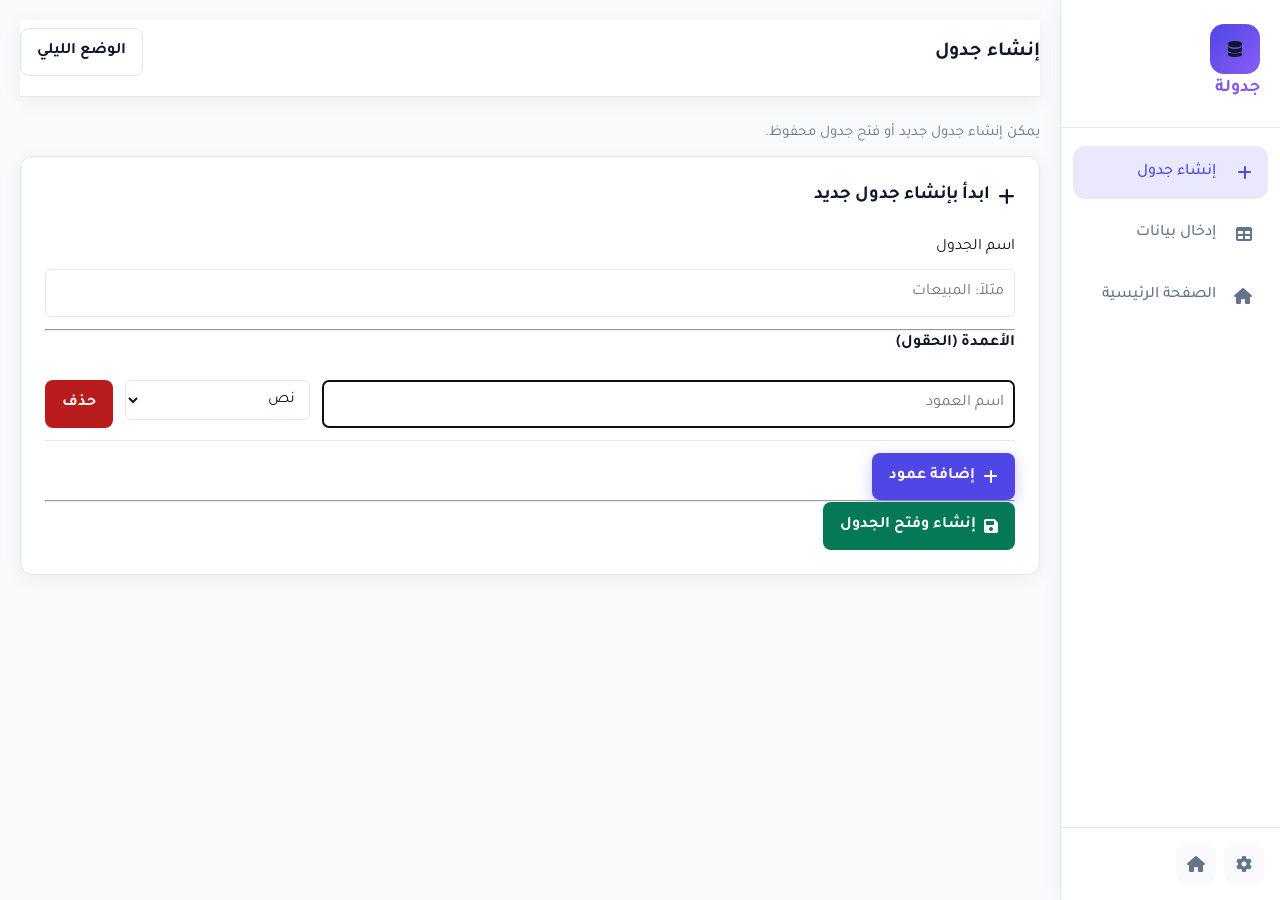
==== commit 8421a062: "Expose delete-column action and explain row clear/delete controls" ====
--- a/db.html
+++ b/db.html
@@ -94,11 +94,11 @@
               <button type="button" class="btn btn-secondary" id="exportJsonBtn">تصدير JSON</button>
             </div>
             <div id="editorStatus" class="helper-text" role="status" aria-live="polite"></div>
-            <p class="helper-text">اضغط Enter للانتقال إلى الحقل التالي، وEnter في آخر حقل لحفظ الصف والبدء بصف جديد. اضغط على خلية محفوظة لتعديلها.</p>
+            <p class="helper-text">اضغط Enter للانتقال بين الحقول وحفظ الصف. لتعديل عمود أو حذفه اضغط رمز القلم بجانب اسمه، ولمسح قيم صف أو حذفه استخدم أزرار الإجراءات بجانبه.</p>
             <div class="column-inline-editor" id="columnEditorPanel" hidden aria-label="إضافة أو تعديل عمود">
               <div class="column-editor-head">
                 <div><h4 id="columnEditorTitle">إضافة عمود</h4>
-                  <p class="helper-text" id="columnEditorDescription">حدد اسم العمود ونوع الحقل.</p>
+                  <p class="helper-text" id="columnEditorDescription">حدد اسم العمود ونوع الحقل. يمكنك إعادة تسمية العمود الموجود أو حذفه.</p>
                 </div>
                 <button class="btn btn-secondary" id="cancelColumnPanelBtn" type="button"><i class="fas fa-times"></i> إغلاق</button>
               </div>
@@ -123,6 +123,7 @@
               </label>
               <div class="column-editor-actions">
                 <button type="button" id="saveColumnBtn" class="btn btn-success"><i class="fas fa-save"></i> حفظ العمود</button>
+                <button type="button" id="deleteColumnBtn" class="btn btn-danger" hidden><i class="fas fa-trash-alt" aria-hidden="true"></i> حذف العمود</button>
                 <span id="columnEditorStatus" class="helper-text" role="status" aria-live="polite"></span>
               </div>
             </div>
--- a/db.css
+++ b/db.css
@@ -1,7 +1,7 @@
 /* Database page layout and theme: shared tokens from style.css */
 body {
   display: grid;
-  grid-template-columns: 280px minmax(0, 1fr);
+  grid-template-columns: 220px minmax(0, 1fr);
   grid-template-rows: minmax(100vh, auto);
   grid-template-areas: "sidebar content";
   background: var(--bg-body-light);
@@ -9,14 +9,14 @@
 }
 .sidebar { grid-area: sidebar; background: var(--sidebar-bg-light); border-left: 1px solid var(--border-light); min-height: 100vh; }
 .sidebar-header { background: var(--sidebar-bg-light); border-bottom: 1px solid var(--border-light); }
-.main-content { grid-area: content; min-width: 0; padding: 24px; }
+.main-content { grid-area: content; min-width: 0; width: 100%; padding: 20px; overflow-x: hidden; }
 .top-header { display: flex; align-items: center; justify-content: space-between; gap: 16px; margin-bottom: 24px; padding: 8px 0 20px; border-bottom: 1px solid var(--border-light); }
 .page-title { color: var(--text-primary-light); }
 .active-section { display: block; }
 .hidden-section { display: none; }
 .card { background: var(--card-bg-light); padding: 24px; border: 1px solid var(--border-light); border-radius: 12px; margin-bottom: 24px; }
 .card-header h3 { display: flex; align-items: center; gap: 8px; margin: 0; }
-.card-body { margin-top: 16px; }
+.card-body { position: static; height: auto; min-height: 0; margin-top: 16px; }
 .form-group { display: flex; flex-direction: column; gap: 8px; margin-bottom: 12px; color: var(--text-primary-light); }
 .form-group input, .form-group select, .column-name, .column-type {
   background: var(--card-bg-light); color: var(--text-primary-light);
@@ -31,7 +31,7 @@
 .btn:disabled { opacity: .5; cursor: not-allowed; }
 .column-row { display: flex; align-items: center; gap: 12px; margin: 12px 0; flex-wrap: wrap; }
 .column-name { flex: 1; }
-.table-responsive { overflow-x: auto; }
+.table-responsive { overflow-x: auto; overflow-y: auto; max-width: 100%; width: 100%; min-height: min(48vh, 420px); }
 .data-table { border-collapse: collapse; width: 100%; }
 .data-table th, .data-table td { padding: 12px; border: 1px solid var(--border-light); text-align: right; }
 .data-table th { background: var(--bg-body-light); }
@@ -59,7 +59,7 @@
 .table-toolbar .form-group { min-width:200px; flex:1 1 220px; margin:0; }
 .table-toolbar button { min-height:42px; }
 .helper-text { margin:12px 0; color:var(--text-secondary-light); font-size:.93rem; }
-.editor-table { min-width:560px; table-layout:auto; }
+.editor-table { min-width: 100%; width: max-content; table-layout: auto; }
 .editor-table th { white-space:nowrap; }
 .editor-table td { min-width:130px; max-width:340px; overflow-wrap:anywhere; vertical-align:middle; }
 .editor-table td.id-cell { min-width:65px; width:75px; font-weight:700; color:var(--text-secondary-light); }
@@ -80,13 +80,14 @@
   .editor-table { min-width:540px; }
 }
 
-/* Editable column definitions and dropdown choices */
-.options-group[hidden], #existingColumnOptionsGroup[hidden] { display: none !important; }
+/* Column definition fields for new tables */
+.options-group[hidden], #existingColumnOptionsGroup[hidden], .column-inline-editor[hidden] { display: none !important; }
 .definition-row { align-items: flex-start; border-bottom: 1px solid var(--border-light); padding: 12px 0; }
 .definition-row .column-name { flex: 1 1 190px; }
 .definition-row .column-type { flex: 0 1 185px; }
 .options-group { flex: 1 1 100%; width: 100%; }
 .column-options, #existingColumnOptions {
+  display: block;
   box-sizing: border-box;
   width: 100%;
   min-height: 82px;
@@ -98,25 +99,138 @@
   background: var(--card-bg-light);
   font: inherit;
 }
-.schema-columns { display: flex; flex-direction: column; gap: 12px; margin: 20px 0; }
-.schema-definition {
-  display: grid;
-  grid-template-columns: minmax(130px,1fr) minmax(140px,190px);
+
+/* Database editor uses the entire available content width.
+   The shared dashboard CSS otherwise fixes .card-body to 300px. */
+.content-container {
+  width: 100%;
+  max-width: none;
+  margin: 0;
+}
+.data-editor-section, .data-editor-card {
+  width: 100%;
+  max-width: none;
+  min-width: 0;
+}
+.data-editor-card {
+  padding: clamp(12px, 2vw, 22px);
+}
+.data-editor-card .card-body {
+  position: static;
+  height: auto;
+  min-height: 0;
+  overflow: visible;
+}
+#manage-data .card:hover {
+  transform: none;
+}
+#manage-data .table-toolbar {
+  display: flex;
+  flex-wrap: wrap;
+  align-items: flex-end;
+  gap: 10px;
+  width: 100%;
+}
+#manage-data .table-toolbar .form-group { flex: 1 1 240px; min-width: 210px; }
+#manage-data .table-responsive {
+  width: 100%;
+  max-width: 100%;
+  min-height: calc(100vh - 400px);
+  overflow-x: auto;
+  overflow-y: auto;
+  border: 1px solid var(--border-light);
+  border-radius: 10px;
+  overscroll-behavior: contain;
+}
+#manage-data .editor-table {
+  width: 100%;
+  min-width: max-content;
+  border-collapse: collapse;
+  border: 0;
+}
+#manage-data .editor-table th,
+#manage-data .editor-table td {
+  min-width: 165px;
+  max-width: none;
+  padding: 11px 12px;
+}
+#manage-data .editor-table th {
+  background: var(--bg-body-light);
+}
+#manage-data .editor-table th:first-child,
+#manage-data .editor-table td.id-cell {
+  min-width: 64px;
+  width: 74px;
+}
+#manage-data .editor-table th:last-child,
+#manage-data .editor-table td:last-child {
+  min-width: 125px;
+}
+#manage-data .editor-table td:last-child button { white-space: nowrap; }
+.column-heading { display: flex; align-items: center; justify-content: space-between; gap: 12px; }
+.column-heading-name { overflow-wrap: anywhere; }
+.column-edit-button, .column-add-button {
+  display: inline-grid;
+  place-items: center;
+  flex-shrink: 0;
+  width: 31px;
+  height: 31px;
+  color: var(--text-secondary-light);
+  background: var(--card-bg-light);
+  border: 1px solid var(--border-light);
+  border-radius: 8px;
+  cursor: pointer;
+}
+.column-edit-button:hover, .column-edit-button:focus-visible,
+.column-add-button:hover, .column-add-button:focus-visible {
+  color: #4f46e5;
+  border-color: #818cf8;
+  outline-offset: 2px;
+}
+.column-add-button { color: #4f46e5; }
+.column-inline-editor {
+  width: 100%;
+  background: var(--bg-body-light);
+  border: 1px solid var(--border-light);
+  border-right: 3px solid #4f46e5;
+  border-radius: 12px;
+  padding: clamp(14px, 2vw, 24px);
+  margin: 16px 0;
+}
+.column-editor-head {
+  display: flex;
+  align-items: flex-start;
+  justify-content: space-between;
+  flex-wrap: wrap;
   gap: 12px;
-  align-items: center;
-  padding: 14px;
-  border: 1px solid var(--border-light);
-  border-radius: 10px;
-  background: var(--bg-body-light);
-}
-.schema-definition .options-group { grid-column: 1 / -1; }
-.schema-name { font-weight: 700; overflow-wrap: anywhere; }
-.schema-new-row { gap: 16px; }
-.schema-new-row .form-group { flex: 1 1 180px; }
-.schema-new-row input, .schema-new-row select { width: 100%; }
-#manage-columns hr, #create-table hr { border: 0; border-top: 1px solid var(--border-light); margin: 18px 0; }
-@media(max-width: 600px) {
-  .schema-definition { grid-template-columns: 1fr; }
-  .schema-definition .options-group { grid-column: 1; }
-  .definition-row .column-type { flex: 1 1 130px; }
-}
+  margin-bottom: 16px;
+}
+.column-editor-head h4 { font-size: 18px; margin: 0 0 5px; }
+.column-editor-head .helper-text { margin: 0; }
+.column-editor-fields { display: grid; grid-template-columns: minmax(0, 1fr) minmax(170px, 260px); gap: 14px; }
+.column-editor-fields input, .column-editor-fields select {
+  min-width: 0;
+  width: 100%;
+  border: 1px solid var(--border-light);
+  background: var(--card-bg-light);
+  color: var(--text-primary-light);
+  border-radius: 8px;
+  padding: 10px 12px;
+  font: inherit;
+}
+.column-editor-fields input[readonly] { opacity: .72; cursor: not-allowed; }
+.column-editor-actions { display: flex; flex-wrap: wrap; align-items: center; gap: 14px; margin-top: 10px; }
+.column-editor-actions .helper-text { margin: 0; }
+@media (max-width: 800px) {
+  .main-content { width: 100%; padding: 14px; }
+  .data-editor-card { padding: 12px; }
+  #manage-data .table-responsive { min-height: 45vh; }
+  #manage-data .editor-table th, #manage-data .editor-table td { min-width: 150px; }
+  .column-editor-fields { grid-template-columns: 1fr; }
+}
+@media (max-width: 460px) {
+  .main-content { padding: 10px; }
+  .data-editor-card { padding: 10px; }
+  #manage-data .table-toolbar .form-group { flex-basis: 100%; }
+  #manage-data .editor-table th, #manage-data .editor-table td { min-width: 138px; }
+}
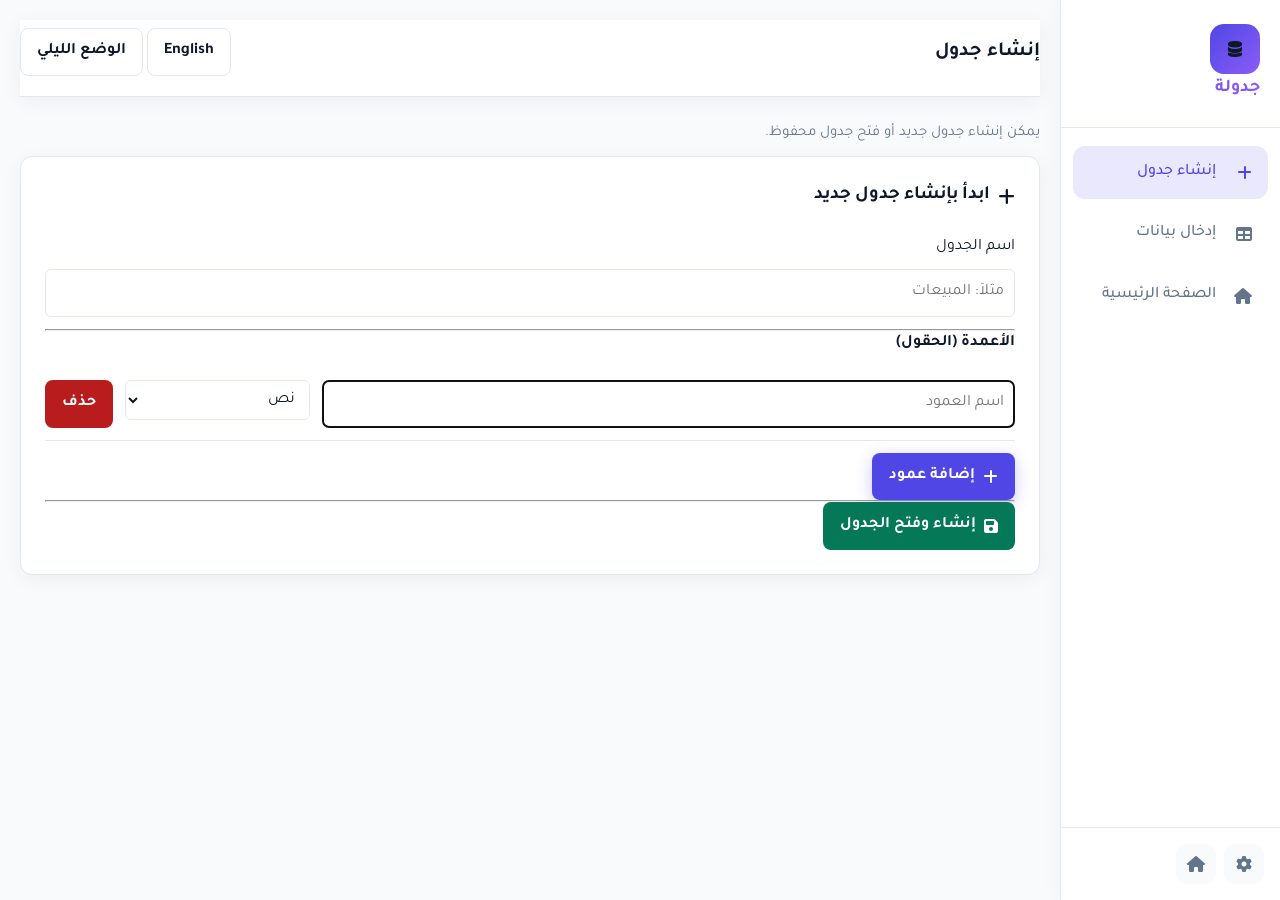
==== commit 6dd9b07f: "Localize table builder layout and add language switcher" ====
--- a/db.html
+++ b/db.html
@@ -3,7 +3,7 @@
 <head>
   <meta charset="UTF-8">
   <meta name="viewport" content="width=device-width, initial-scale=1.0">
-  <title>قاعدة بيانات جدولة</title>
+  <title data-i18n="dbTitle">جدولة | منشئ جداول البيانات</title>
 
   <!-- Google Fonts -->
   <link rel="preconnect" href="https://fonts.googleapis.com">
@@ -23,21 +23,21 @@
   <aside class="sidebar">
     <div class="sidebar-header">
       <div class="brand-logo"><i class="fas fa-database"></i></div>
-      <h1 class="brand-title">جدولة</h1>
+      <h1 class="brand-title" data-i18n="appName">جدولة</h1>
     </div>
 
     <nav class="sidebar-nav">
       <ul class="nav-list">
-        <li class="nav-item active"><a href="#create-table" class="nav-link" data-target="create-table"><i class="fas fa-plus"></i> إنشاء جدول</a></li>
-        <li class="nav-item"><a href="#manage-data" class="nav-link" data-target="manage-data"><i class="fas fa-table"></i> إدخال بيانات</a></li>
-        <li class="nav-item"><a href="index.html" class="nav-link"><i class="fas fa-home"></i> الصفحة الرئيسية</a></li>
+        <li class="nav-item active"><a href="#create-table" class="nav-link" data-target="create-table"><i class="fas fa-plus"></i> <span data-i18n="newTableNav">إنشاء جدول</span></a></li>
+        <li class="nav-item"><a href="#manage-data" class="nav-link" data-target="manage-data"><i class="fas fa-table"></i> <span data-i18n="dataEntryNav">إدخال بيانات</span></a></li>
+        <li class="nav-item"><a href="index.html" class="nav-link"><i class="fas fa-home"></i> <span data-i18n="home">الصفحة الرئيسية</span></a></li>
       </ul>
     </nav>
 
     <div class="sidebar-footer">
       <div class="quick-links">
         <a href="#" class="quick-link" title="الإعدادات"><i class="fas fa-cog"></i></a>
-        <a href="index.html" class="quick-link" title="العودة إلى الصفحة الرئيسية"><i class="fas fa-home"></i></a>
+        <a href="index.html" class="quick-link" data-i18n-title="returnHome" title="العودة إلى الصفحة الرئيسية"><i class="fas fa-home"></i></a>
       </div>
     </div>
   </aside>
@@ -46,8 +46,11 @@
   <main class="main-content">
 
     <header class="top-header">
-      <div class="header-left"><h2 class="page-title" id="pageTitle">إنشاء جدول</h2></div>
-      <button type="button" id="dbThemeToggle" class="btn btn-secondary" aria-pressed="false">الوضع الليلي</button>
+      <div class="header-left"><h2 class="page-title" id="pageTitle" data-i18n="newTableNav">إنشاء جدول</h2></div>
+      <div class="db-header-actions">
+        <button type="button" id="dbLangToggle" class="btn btn-secondary" aria-label="Switch language" data-i18n="langToggle">English</button>
+        <button type="button" id="dbThemeToggle" class="btn btn-secondary" aria-pressed="false" data-i18n="darkMode">الوضع الليلي</button>
+      </div>
     </header>
 
     <div class="content-container">
@@ -56,23 +59,23 @@
       <section id="create-table" class="active-section">
         <p id="activeNotice" class="helper-text" role="status"></p>
         <div class="card">
-          <div class="card-header"><h3><i class="fas fa-plus"></i> ابدأ بإنشاء جدول جديد</h3></div>
+          <div class="card-header"><h3><i class="fas fa-plus"></i> <span data-i18n="createHeading">ابدأ بإنشاء جدول جديد</span></h3></div>
           <div class="card-body">
 
             <div class="form-group">
-              <label for="newTableName">اسم الجدول</label>
-              <input type="text" id="newTableName" placeholder="مثلاً: المبيعات" required>
+              <label for="newTableName" data-i18n="tableNameLabel">اسم الجدول</label>
+              <input type="text" id="newTableName" data-i18n-placeholder="tableNamePlaceholder" placeholder="مثلاً: المبيعات" required>
             </div>
 
             <hr>
 
-            <h4>الأعمدة (الحقول)</h4>
+            <h4 data-i18n="columnsTitle">الأعمدة (الحقول)</h4>
             <div id="columnsContainer"></div>
-            <button class="btn btn-primary add-column" id="addColumnBtn"><i class="fas fa-plus"></i> إضافة عمود</button>
+            <button class="btn btn-primary add-column" id="addColumnBtn"><i class="fas fa-plus"></i> <span data-i18n="addColumn">إضافة عمود</span></button>
 
             <hr>
 
-            <button class="btn btn-success" id="saveTableBtn"><i class="fas fa-save"></i> إنشاء وفتح الجدول</button>
+            <button class="btn btn-success" id="saveTableBtn"><i class="fas fa-save"></i> <span data-i18n="createAndOpen">إنشاء وفتح الجدول</span></button>
           </div>
         </div>
       </section>
@@ -80,54 +83,54 @@
       <!-- 2. Interactive table editor -->
       <section id="manage-data" class="hidden-section data-editor-section">
         <div class="card data-editor-card">
-          <div class="card-header"><h3><i class="fas fa-table"></i> محرر الجداول</h3></div>
+          <div class="card-header"><h3><i class="fas fa-table"></i> <span data-i18n="tableEditor">محرر الجداول</span></h3></div>
           <div class="card-body">
             <div class="table-toolbar">
               <div class="form-group">
-                <label for="selectTable">الجداول المحفوظة</label>
-                <select id="selectTable" aria-label="الجداول المحفوظة"></select>
+                <label for="selectTable" data-i18n="savedTables">الجداول المحفوظة</label>
+                <select id="selectTable" data-i18n-aria="savedTables" aria-label="الجداول المحفوظة"></select>
               </div>
-              <button type="button" class="btn btn-primary" id="openTableBtn">فتح الجدول</button>
-              <button type="button" class="btn btn-primary" id="schemaShortcutBtn"><i class="fas fa-plus"></i> إضافة عمود</button>
-              <button type="button" class="btn btn-secondary" id="closeTableBtn">إغلاق الجدول</button>
-              <button type="button" class="btn btn-secondary" id="exportCsvBtn">تصدير CSV</button>
-              <button type="button" class="btn btn-secondary" id="exportJsonBtn">تصدير JSON</button>
+              <button type="button" class="btn btn-primary" id="openTableBtn" data-i18n="openTable">فتح الجدول</button>
+              <button type="button" class="btn btn-primary" id="schemaShortcutBtn"><i class="fas fa-plus"></i> <span data-i18n="addColumn">إضافة عمود</span></button>
+              <button type="button" class="btn btn-secondary" id="closeTableBtn" data-i18n="closeTable">إغلاق الجدول</button>
+              <button type="button" class="btn btn-secondary" id="exportCsvBtn" data-i18n="exportCSV">تصدير CSV</button>
+              <button type="button" class="btn btn-secondary" id="exportJsonBtn" data-i18n="exportJSON">تصدير JSON</button>
             </div>
             <div id="editorStatus" class="helper-text" role="status" aria-live="polite"></div>
-            <p class="helper-text">اضغط Enter للانتقال بين الحقول وحفظ الصف. لتعديل عمود أو حذفه اضغط رمز القلم بجانب اسمه، ولمسح قيم صف أو حذفه استخدم أزرار الإجراءات بجانبه.</p>
-            <div class="column-inline-editor" id="columnEditorPanel" hidden aria-label="إضافة أو تعديل عمود">
+            <p class="helper-text" data-i18n="editorHelp">اضغط Enter للانتقال بين الحقول وحفظ الصف. لتعديل عمود أو حذفه اضغط رمز القلم بجانب اسمه، ولمسح قيم صف أو حذفه استخدم أزرار الإجراءات بجانبه.</p>
+            <div class="column-inline-editor" id="columnEditorPanel" hidden data-i18n-aria="columnPanelAria" aria-label="إضافة أو تعديل عمود">
               <div class="column-editor-head">
-                <div><h4 id="columnEditorTitle">إضافة عمود</h4>
-                  <p class="helper-text" id="columnEditorDescription">حدد اسم العمود ونوع الحقل. يمكنك إعادة تسمية العمود الموجود أو حذفه.</p>
+                <div><h4 id="columnEditorTitle" data-i18n="addColumnHeading">إضافة عمود</h4>
+                  <p class="helper-text" id="columnEditorDescription" data-i18n="columnPanelHelp">حدد اسم العمود ونوع الحقل. يمكنك إعادة تسمية العمود الموجود أو حذفه.</p>
                 </div>
-                <button class="btn btn-secondary" id="cancelColumnPanelBtn" type="button"><i class="fas fa-times"></i> إغلاق</button>
+                <button class="btn btn-secondary" id="cancelColumnPanelBtn" type="button"><i class="fas fa-times"></i> <span data-i18n="closePanel">إغلاق</span></button>
               </div>
               <div class="column-editor-fields">
                 <label class="form-group">
-                  <span>اسم العمود</span>
-                  <input type="text" id="existingColumnName" maxlength="100" placeholder="مثال: حالة الطلب">
+                  <span data-i18n="columnNameLabel">اسم العمود</span>
+                  <input type="text" id="existingColumnName" maxlength="100" data-i18n-placeholder="columnNamePlaceholder" placeholder="مثال: حالة الطلب">
                 </label>
                 <label class="form-group">
-                  <span>نوع الحقل</span>
+                  <span data-i18n="fieldType">نوع الحقل</span>
                   <select id="existingColumnType">
-                    <option value="text">نص</option>
-                    <option value="number">رقم</option>
-                    <option value="date">تاريخ</option>
-                    <option value="select">قائمة منسدلة</option>
+                    <option value="text" data-i18n="typeText">نص</option>
+                    <option value="number" data-i18n="typeNumber">رقم</option>
+                    <option value="date" data-i18n="typeDate">تاريخ</option>
+                    <option value="select" data-i18n="typeSelect">قائمة منسدلة</option>
                   </select>
                 </label>
               </div>
               <label class="form-group options-group" id="existingColumnOptionsGroup" hidden>
-                <span>خيارات القائمة — خيار في كل سطر</span>
-                <textarea id="existingColumnOptions" rows="3" placeholder="جديد&#10;قيد التنفيذ&#10;مكتمل"></textarea>
+                <span data-i18n="optionsLabel">خيارات القائمة — خيار في كل سطر</span>
+                <textarea id="existingColumnOptions" rows="3" data-i18n-placeholder="optionsPlaceholder" placeholder="جديد&#10;قيد التنفيذ&#10;مكتمل"></textarea>
               </label>
               <div class="column-editor-actions">
-                <button type="button" id="saveColumnBtn" class="btn btn-success"><i class="fas fa-save"></i> حفظ العمود</button>
-                <button type="button" id="deleteColumnBtn" class="btn btn-danger" hidden><i class="fas fa-trash-alt" aria-hidden="true"></i> حذف العمود</button>
+                <button type="button" id="saveColumnBtn" class="btn btn-success"><i class="fas fa-save"></i> <span data-i18n="saveColumn">حفظ العمود</span></button>
+                <button type="button" id="deleteColumnBtn" class="btn btn-danger" hidden><i class="fas fa-trash-alt" aria-hidden="true"></i> <span data-i18n="deleteColumn">حذف العمود</span></button>
                 <span id="columnEditorStatus" class="helper-text" role="status" aria-live="polite"></span>
               </div>
             </div>
-            <div id="dataTableContainer" class="table-responsive" tabindex="0" aria-label="جدول إدخال البيانات؛ يمكن التمرير أفقيًا عند زيادة الأعمدة"></div>
+            <div id="dataTableContainer" class="table-responsive" tabindex="0" data-i18n-aria="gridAria" aria-label="جدول إدخال البيانات؛ يمكن التمرير أفقيًا عند زيادة الأعمدة"></div>
           </div>
         </div>
 
@@ -141,6 +144,7 @@
   <div class="toast-container" id="toastContainer"></div>
 
   <!-- JS -->
+  <script src="i18n.js"></script>
   <script src="db.js"></script>
   <script src="builder.js"></script>
 </body>
--- a/db.css
+++ b/db.css
@@ -219,6 +219,29 @@
   font: inherit;
 }
 .column-editor-fields input[readonly] { opacity: .72; cursor: not-allowed; }
+#deleteColumnBtn[hidden] { display: none !important; }
+.column-editor-actions #deleteColumnBtn { margin-inline-start: auto; }
+.row-actions-cell { vertical-align: middle; }
+.row-actions { display: flex; align-items: center; justify-content: center; gap: 6px; flex-wrap: wrap; }
+.row-action-button {
+  font: inherit;
+  font-size: 12px;
+  font-weight: 700;
+  padding: 7px 9px;
+  border-radius: 7px;
+  border: 1px solid var(--border-light);
+  background: var(--card-bg-light);
+  color: var(--text-primary-light);
+  white-space: nowrap;
+  cursor: pointer;
+}
+.row-clear:hover, .row-clear:focus-visible { border-color: #d97706; color: #b45309; }
+.row-delete { border-color: rgba(185,28,28,.22); color: #b91c1c; }
+.row-delete:hover, .row-delete:focus-visible { background: rgba(185,28,28,.07); border-color: #b91c1c; }
+@media (max-width: 800px) {
+  .row-actions { gap: 4px; }
+  .row-action-button { padding: 6px 7px; font-size: 11px; }
+}
 .column-editor-actions { display: flex; flex-wrap: wrap; align-items: center; gap: 14px; margin-top: 10px; }
 .column-editor-actions .helper-text { margin: 0; }
 @media (max-width: 800px) {
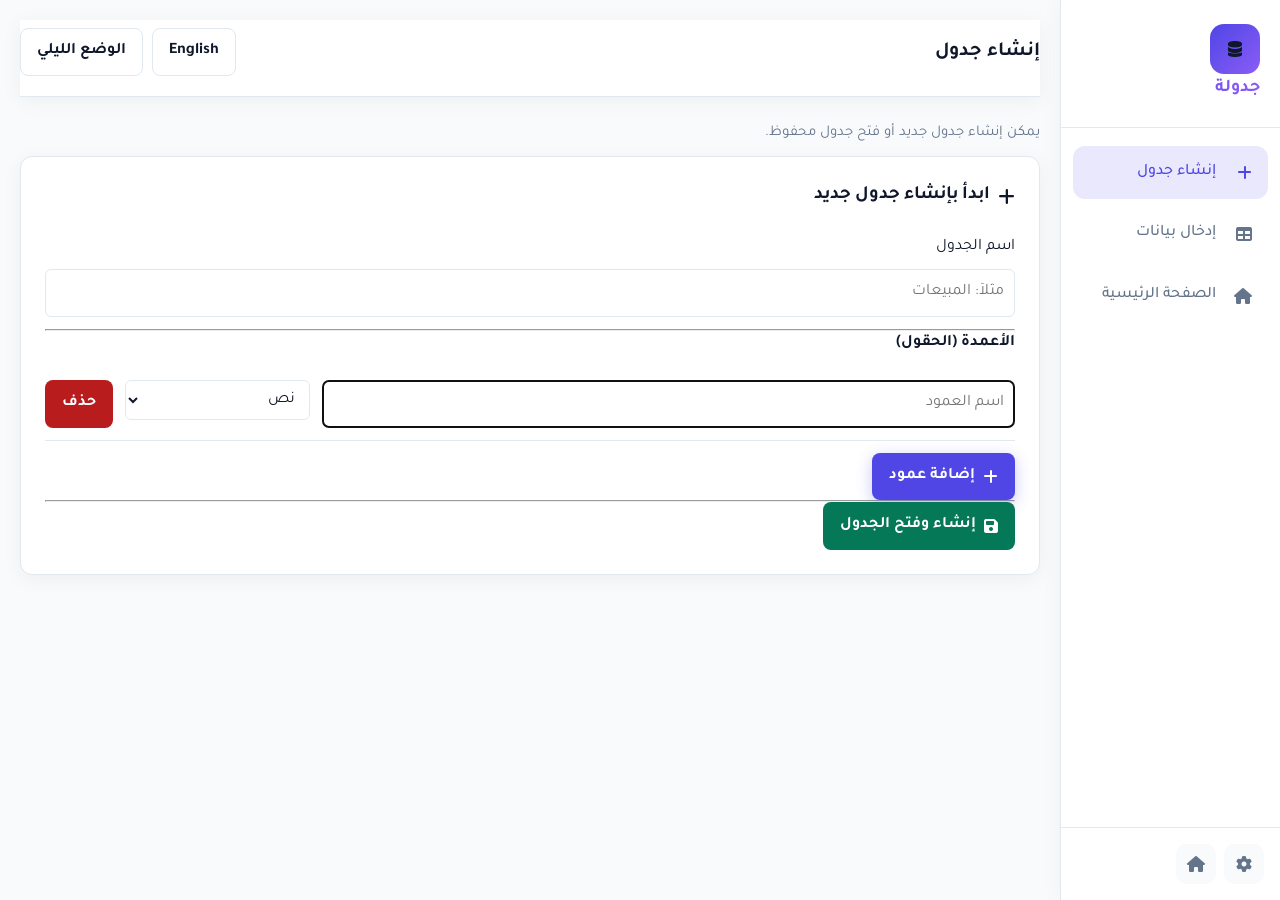
==== commit b3e49f10: "Localize table builder language switch accessibility" ====
--- a/db.html
+++ b/db.html
@@ -48,7 +48,7 @@
     <header class="top-header">
       <div class="header-left"><h2 class="page-title" id="pageTitle" data-i18n="newTableNav">إنشاء جدول</h2></div>
       <div class="db-header-actions">
-        <button type="button" id="dbLangToggle" class="btn btn-secondary" aria-label="Switch language" data-i18n="langToggle">English</button>
+        <button type="button" id="dbLangToggle" class="btn btn-secondary" data-i18n-aria="languageAria" data-i18n-title="languageAria" aria-label="تبديل اللغة" data-i18n="langToggle">English</button>
         <button type="button" id="dbThemeToggle" class="btn btn-secondary" aria-pressed="false" data-i18n="darkMode">الوضع الليلي</button>
       </div>
     </header>
--- a/db.css
+++ b/db.css
@@ -257,3 +257,57 @@
   #manage-data .table-toolbar .form-group { flex-basis: 100%; }
   #manage-data .editor-table th, #manage-data .editor-table td { min-width: 138px; }
 }
+
+/* Bilingual UI polish: same layout, correct reading direction in English */
+.db-header-actions { display: flex; align-items: center; gap: 9px; flex-wrap: wrap; }
+#dbLangToggle { min-width: 83px; }
+#dbLangToggle:hover { border-color: #818cf8; }
+#manage-data .editor-table th, #manage-data .editor-table td { text-align: start; }
+#manage-data .data-editor-card {
+  background: var(--card-bg-light);
+  border: 1px solid var(--border-light);
+  box-shadow: 0 12px 42px rgba(15,23,42,.055);
+  border-radius: 17px;
+}
+#manage-data .data-editor-card .card-header {
+  padding-block-end: 14px;
+  border-bottom: 1px solid var(--border-light);
+}
+#manage-data .table-toolbar {
+  padding-block: 7px 18px;
+  border-bottom: 1px solid var(--border-light);
+}
+#manage-data .editor-table thead th {
+  position: sticky; top: 0; z-index: 1;
+  background: var(--bg-body-light);
+  box-shadow: 0 1px 0 var(--border-light);
+}
+#manage-data .editor-table tbody tr:hover { background: rgba(99,102,241,.04); }
+#manage-data .editor-table tbody tr.new-row { background: rgba(79,70,229,.045); }
+#manage-data .editor-table .grid-input:focus-visible,
+#manage-data .column-inline-editor input:focus-visible,
+#manage-data .column-inline-editor select:focus-visible,
+#manage-data .column-inline-editor textarea:focus-visible,
+#manage-data .row-action-button:focus-visible,
+#dbLangToggle:focus-visible, #dbThemeToggle:focus-visible {
+  outline: 2px solid #818cf8;
+  outline-offset: 2px;
+}
+#manage-data .editor-table .row-actions {
+  display: flex; flex-wrap: wrap; gap: 6px; justify-content: center;
+}
+#manage-data .helper-text { line-height: 1.75; }
+html[dir="ltr"] .sidebar { border-left: 0; border-right: 1px solid var(--border-light); }
+html[dir="ltr"] .data-table th, html[dir="ltr"] .data-table td { text-align: left; }
+html[dir="ltr"] .column-inline-editor {
+  border-right: 1px solid var(--border-light);
+  border-left: 3px solid #4f46e5;
+}
+html[dir="ltr"] .toast-container { right: auto; left: 20px; }
+html[dir="ltr"] .toast { border-right: 1px solid var(--border-light); border-left: 4px solid #4f46e5; }
+html[dir="ltr"] .toast.success { border-left-color: #047857; }
+html[dir="ltr"] .toast.error { border-left-color: #b91c1c; }
+@media (max-width: 800px) {
+  .top-header { flex-wrap: wrap; }
+  .db-header-actions { justify-content: flex-start; }
+}
